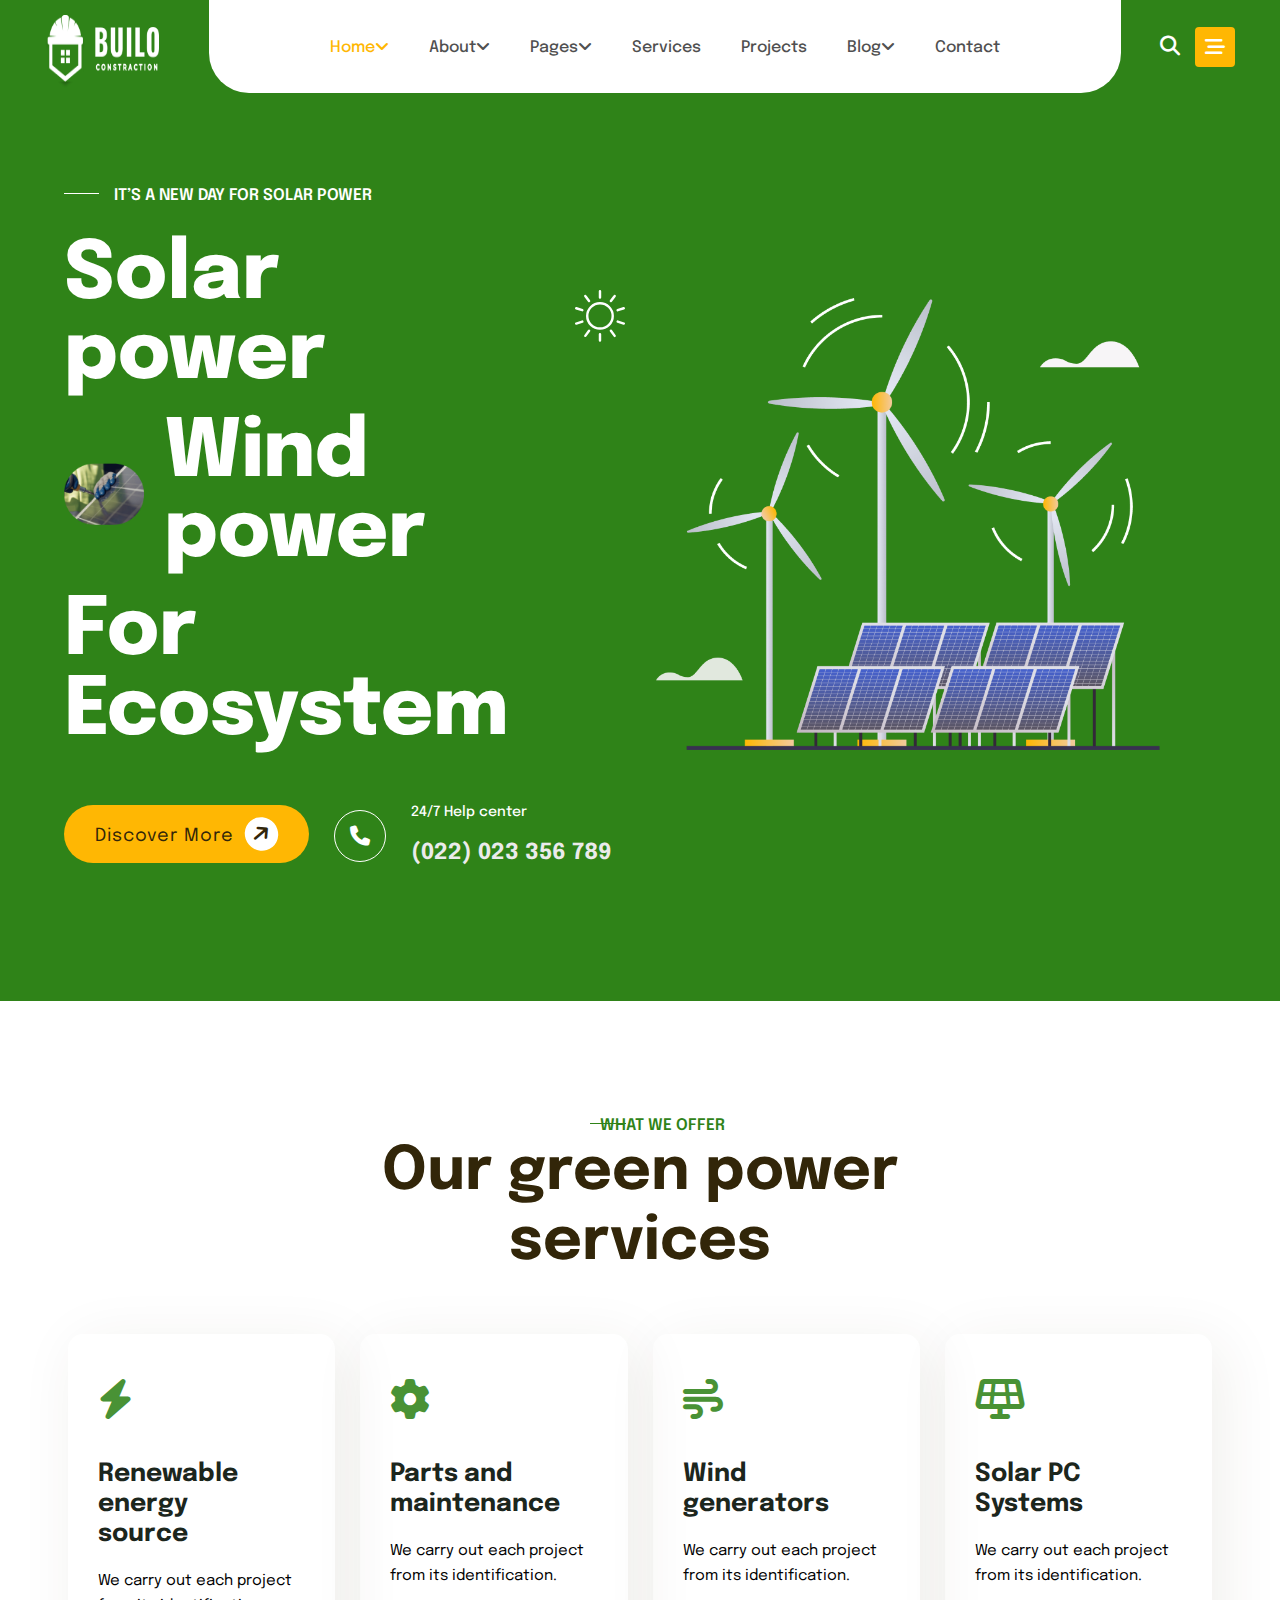
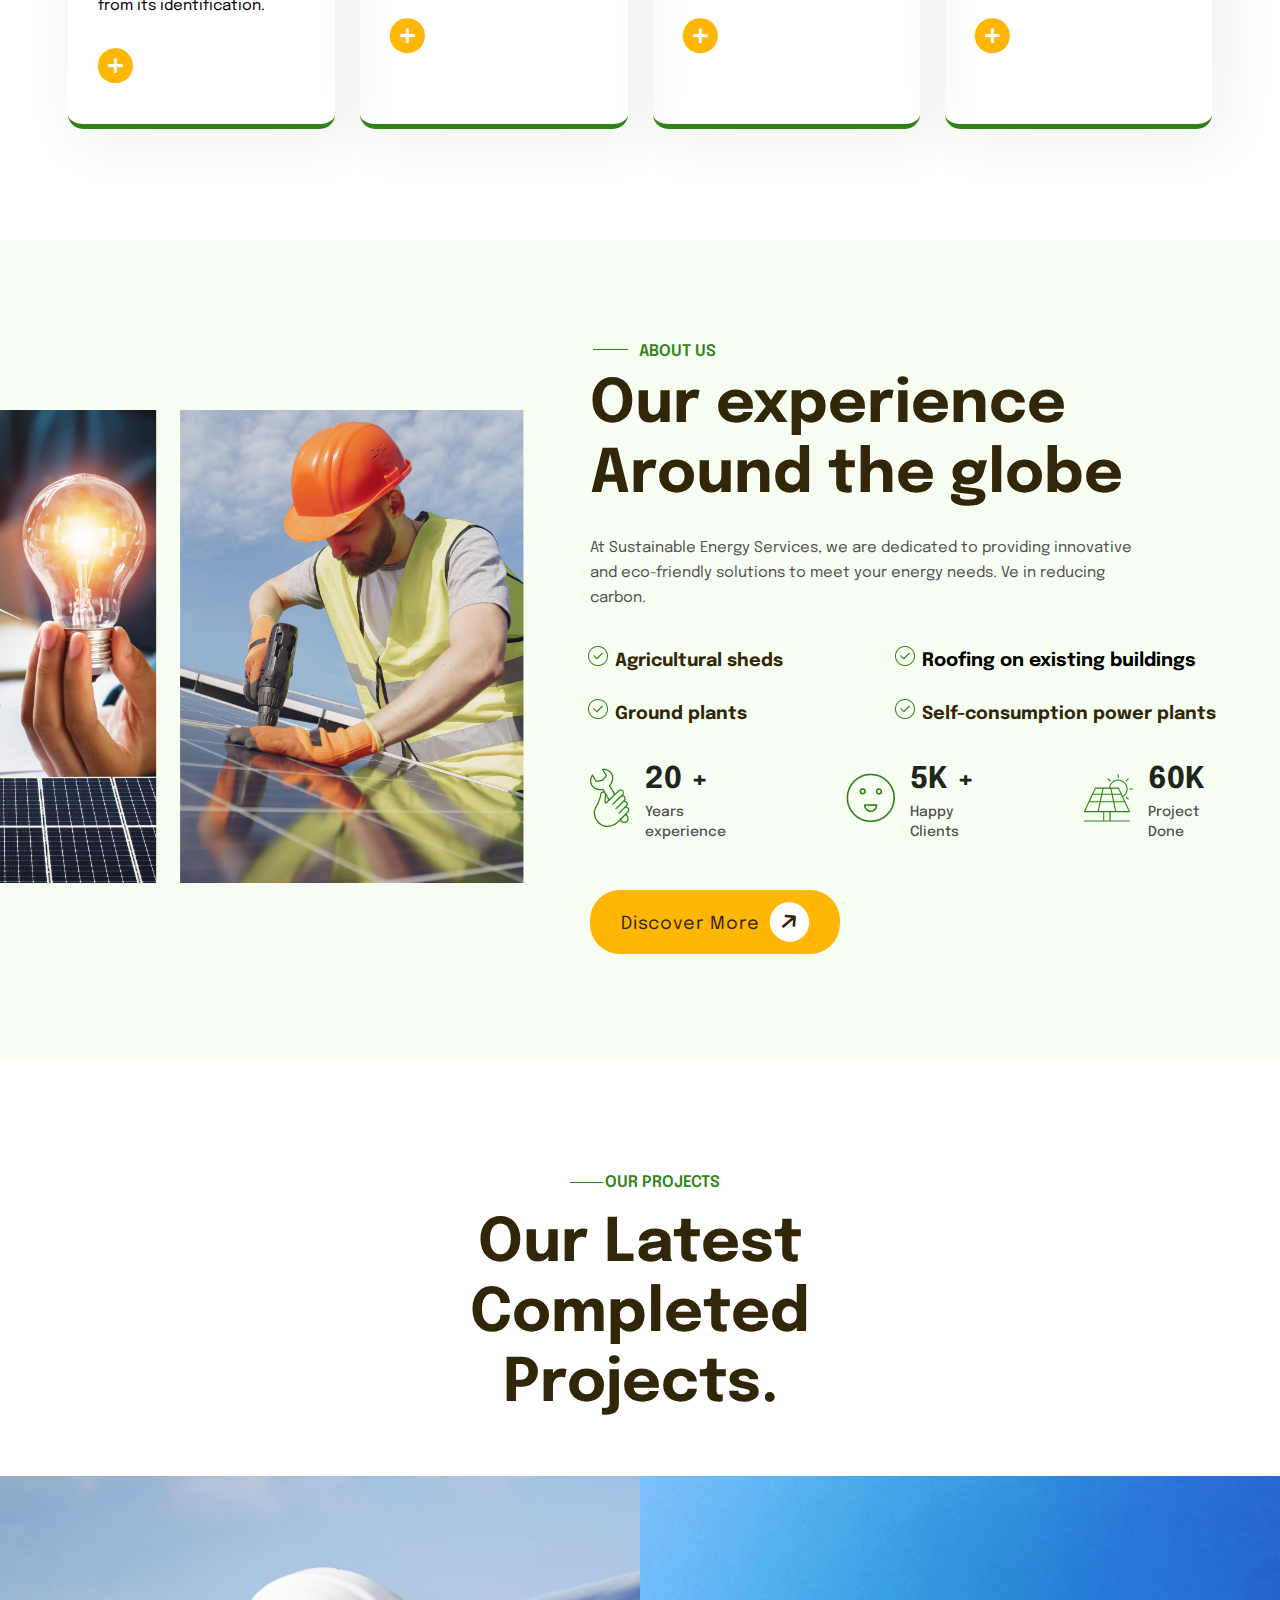
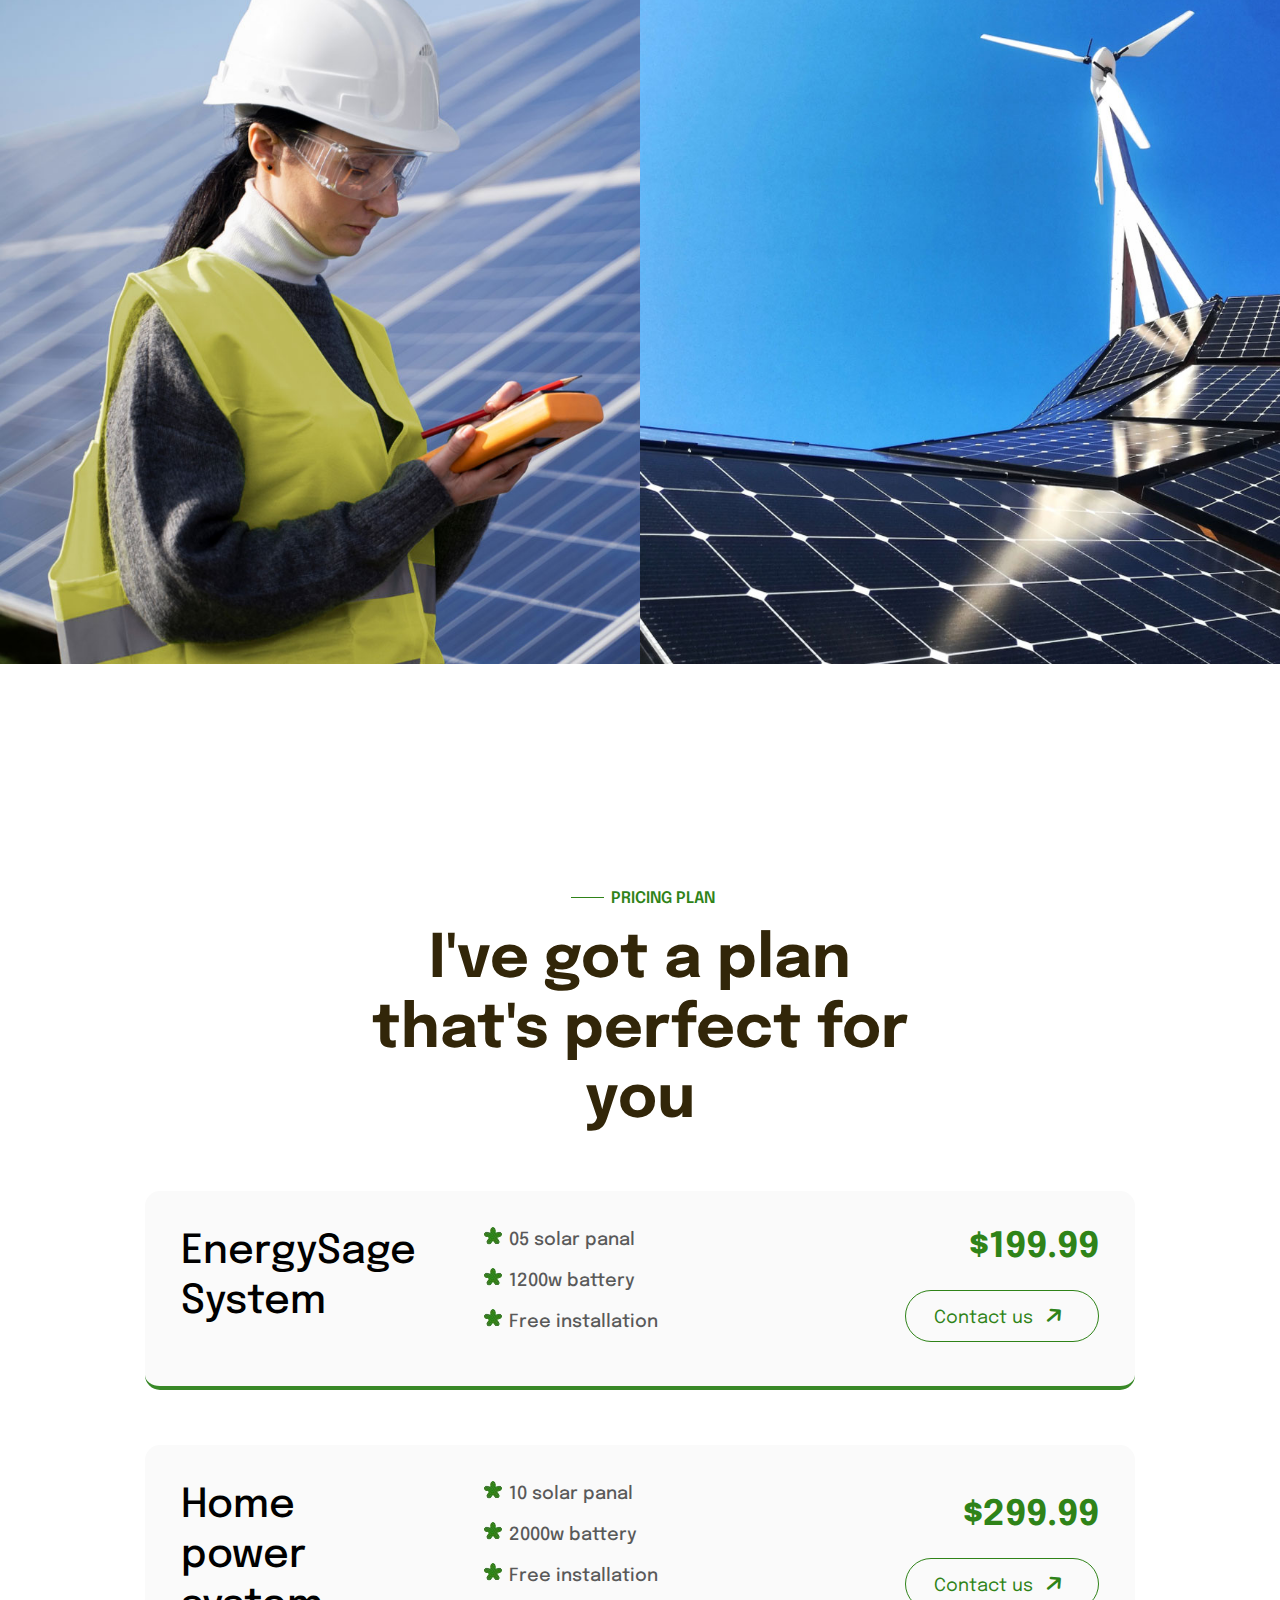
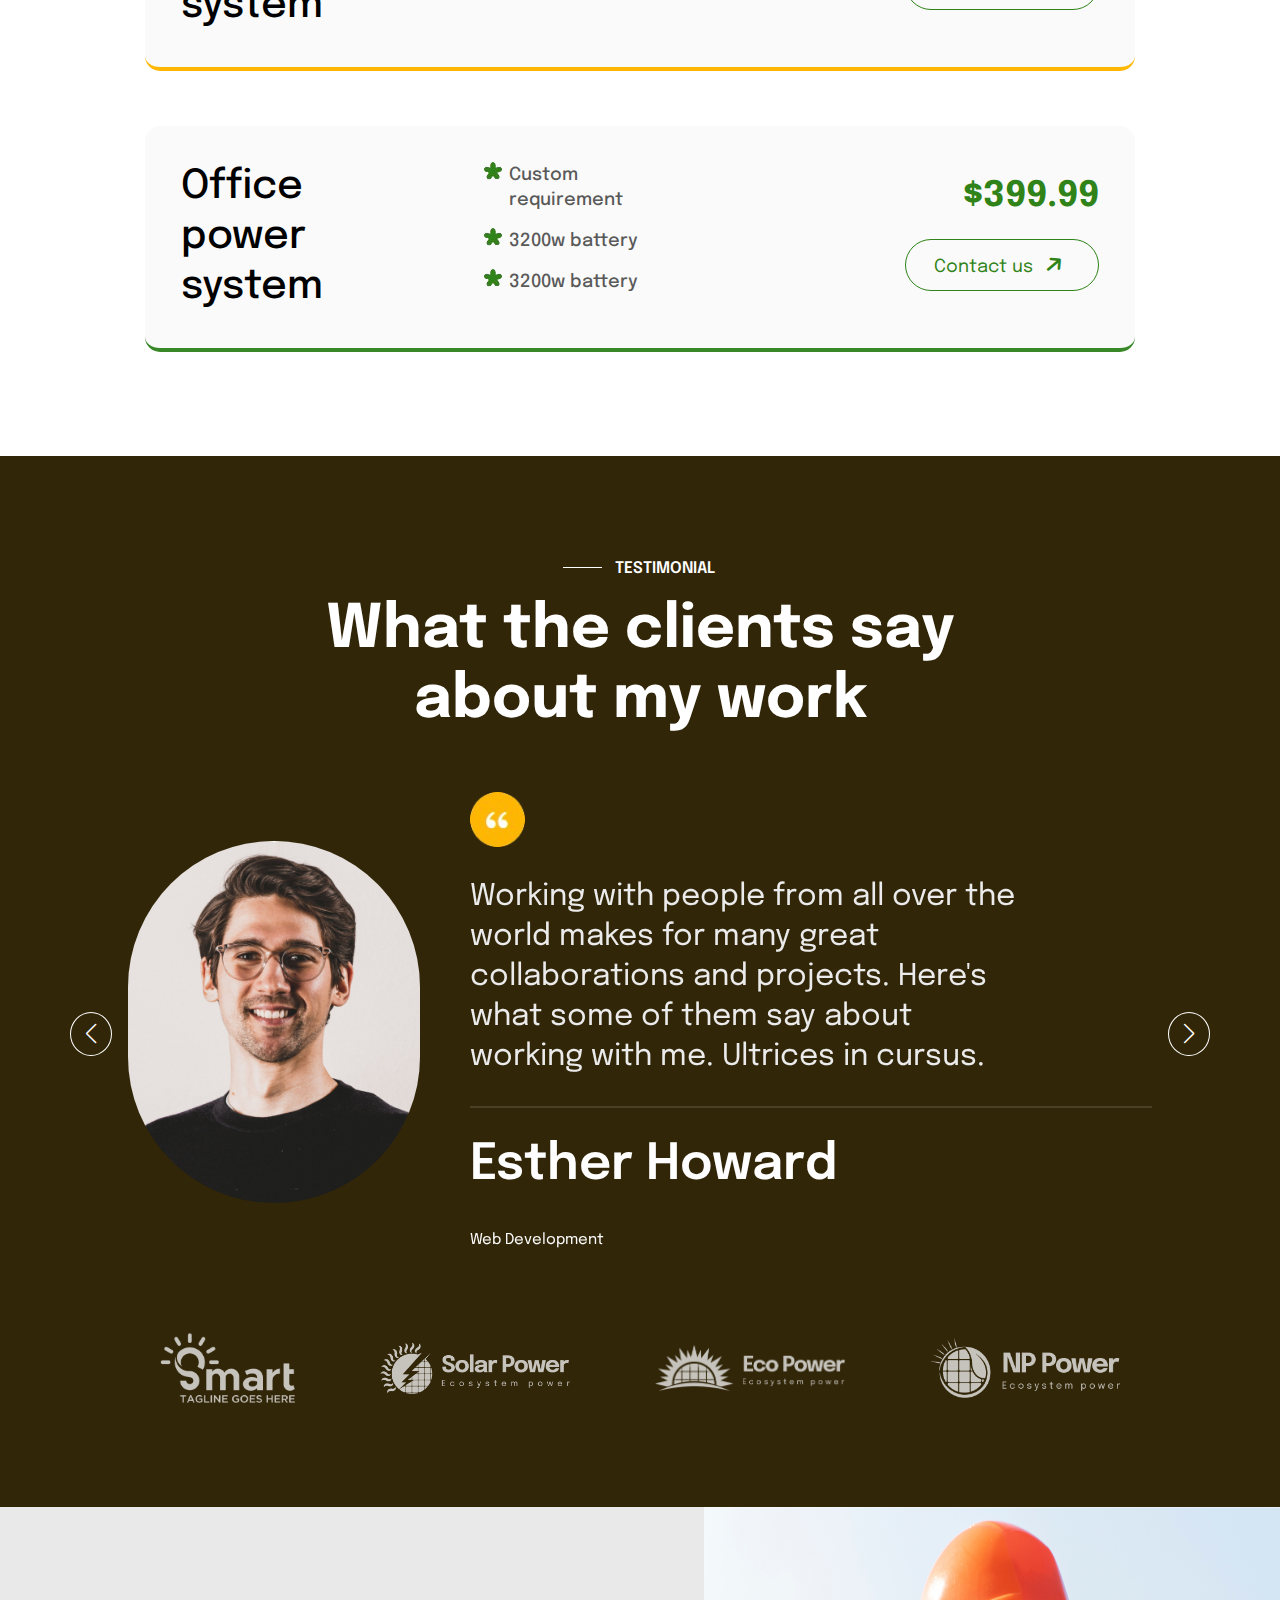
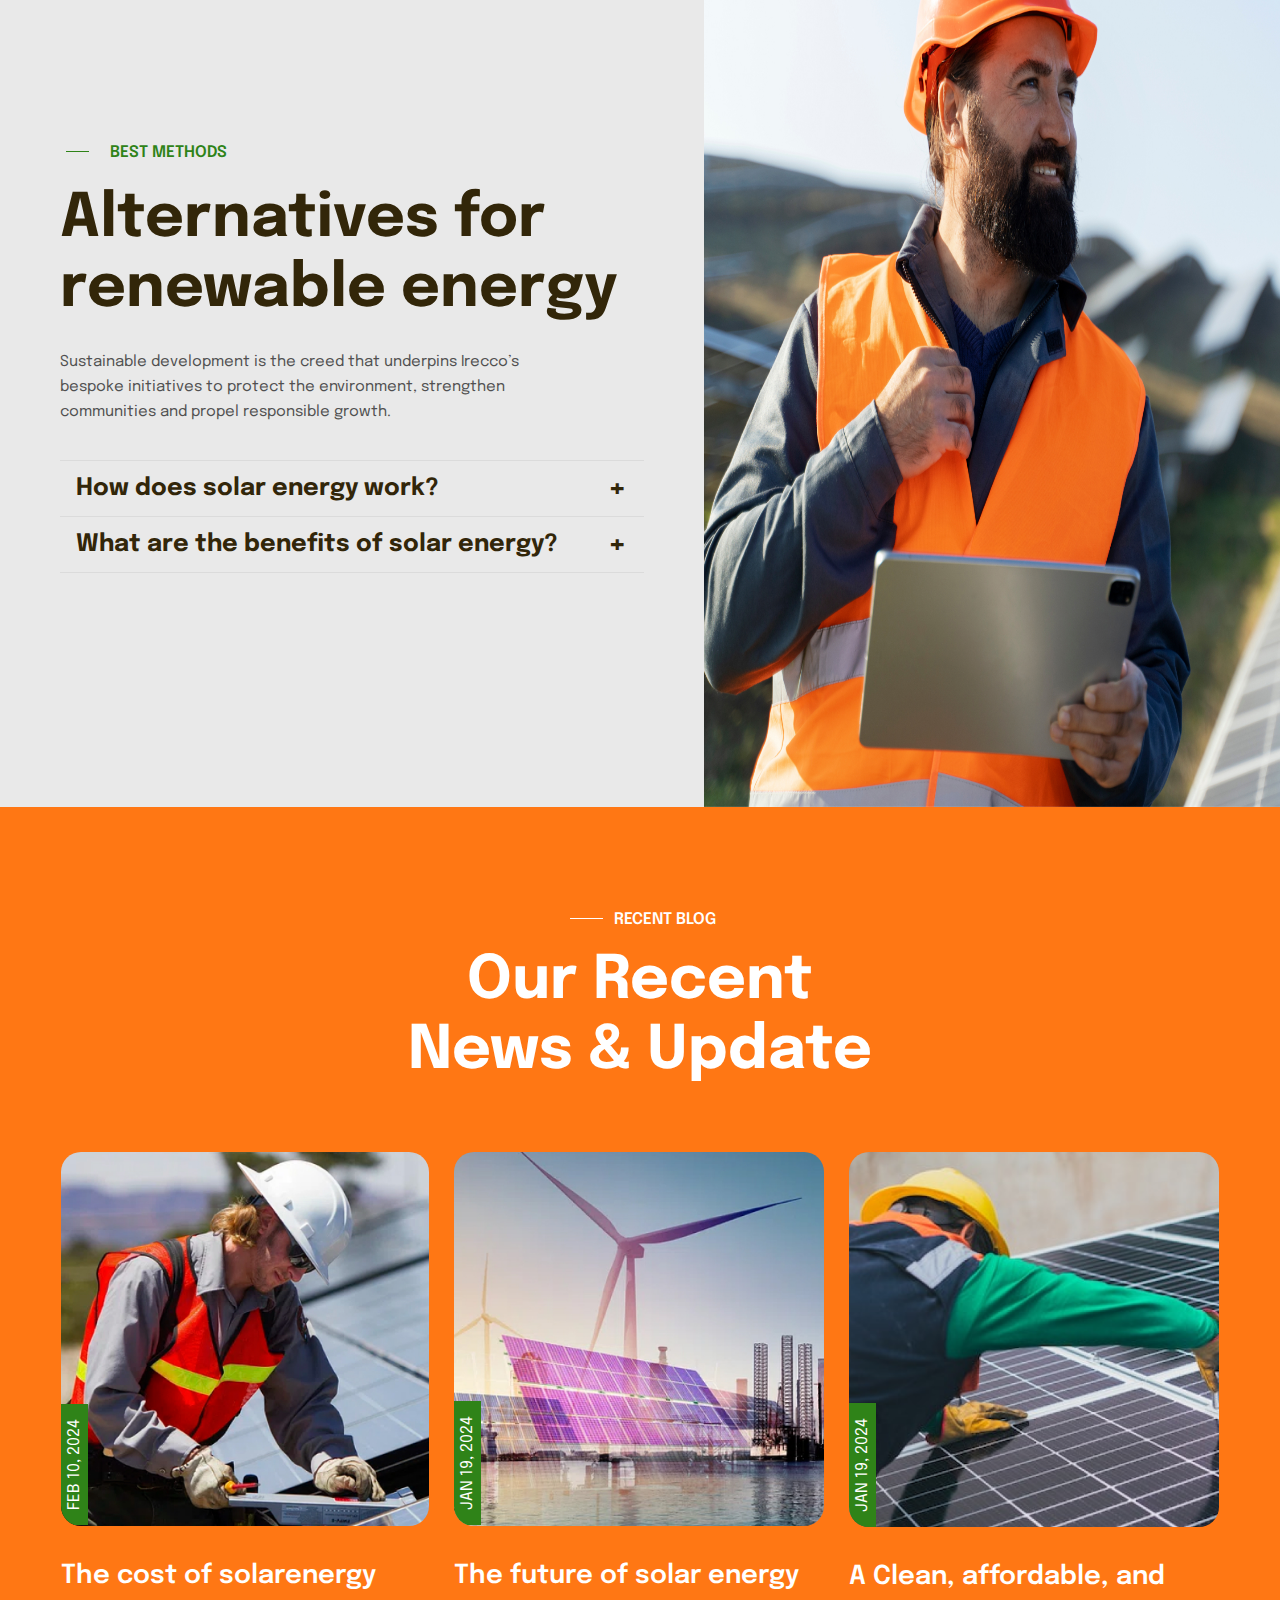
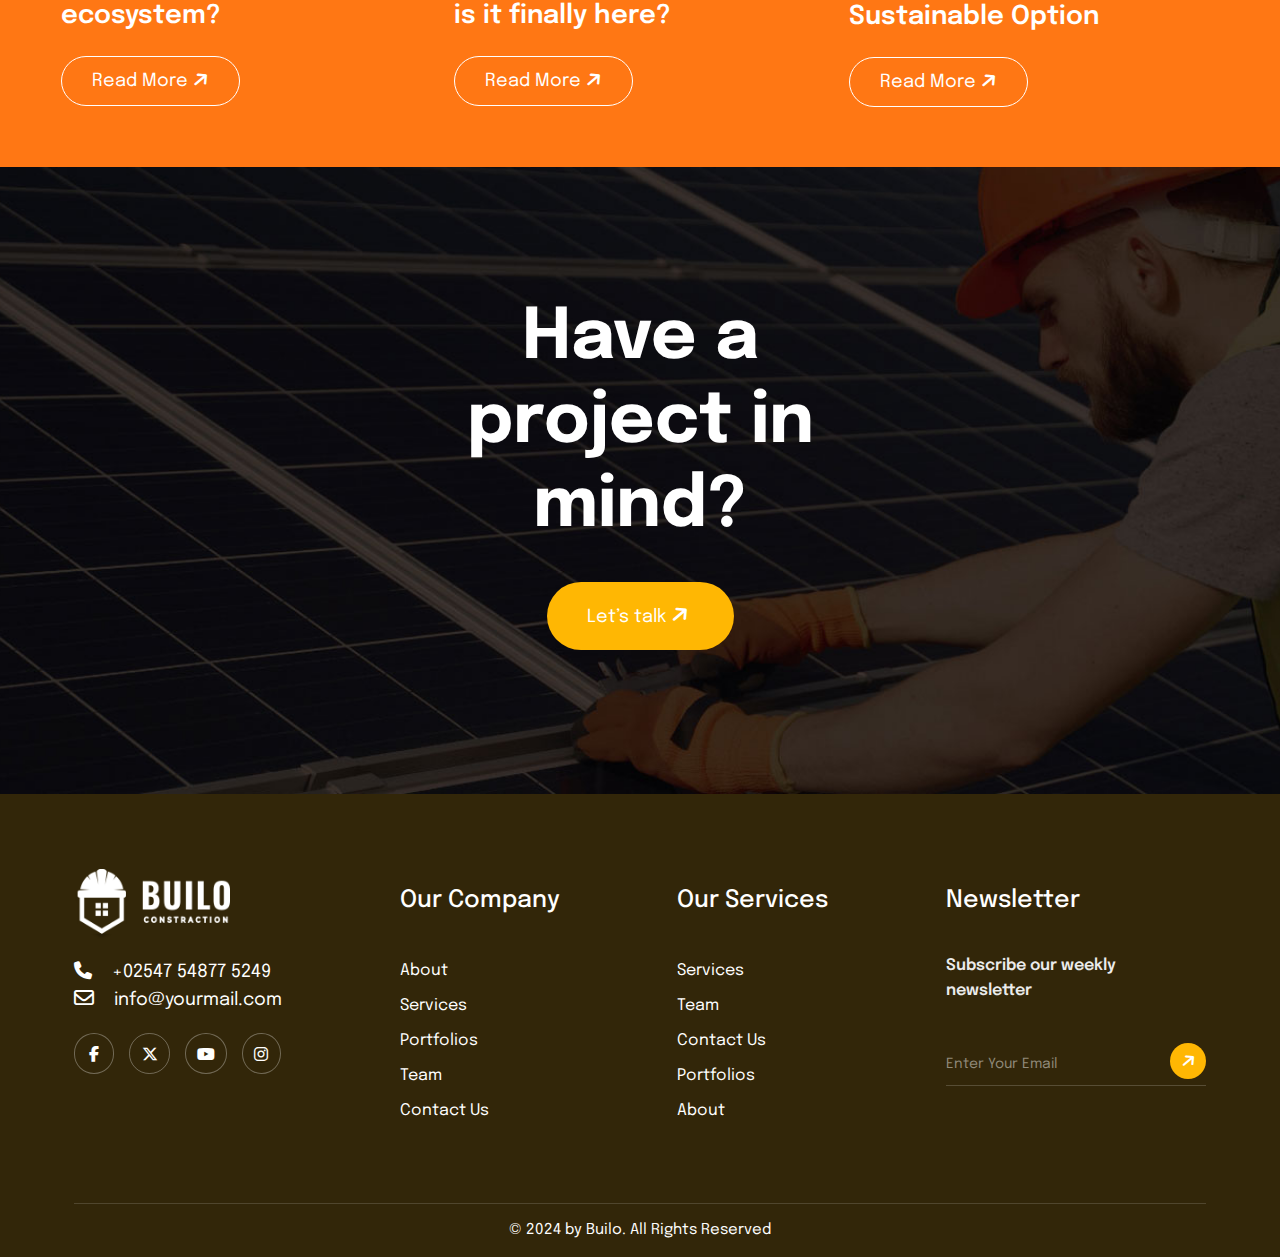
==== index.html @ c67337ff "update" ====
<!DOCTYPE html>
<html lang="en">
<head>
    <meta charset="UTF-8">
    <meta name="viewport" content="width=device-width, initial-scale=1.0">
    <title>Document</title>
    <link rel="preconnect" href="https://fonts.googleapis.com">
    <link rel="preconnect" href="https://fonts.gstatic.com" crossorigin>
    <link href="https://fonts.googleapis.com/css2?family=Epilogue:ital,wght@0,100..900;1,100..900&display=swap" rel="stylesheet">
    <link rel="stylesheet" href="https://cdnjs.cloudflare.com/ajax/libs/font-awesome/6.5.2/css/all.min.css">
    <link rel="stylesheet" href="https://cdn.jsdelivr.net/npm/swiper@11/swiper-bundle.min.css" />
    <link rel="stylesheet" href="style.css">
</head>
<body>
    <!--header_portion_started-->
    <section class="nav_header">
        <div class="buio">
            <img src="image/logo.png" alt="" class="logo_image">
        </div>
        <header class="header_section">
            <nav>
                <ul class="menu_list">
                    <li class="dropdown_home_rltv_portion">
                        <a href="#" class="home">
                            Home<i class="fa-solid fa-angle-down"></i>
                        </a>
                        <div class="sub_menu_of_home">
                           <ul class="listofhome">
                            <li>
                                <a href="" class="first_list_item">
                                    Solar Energy
                                </a>
                            </li>
                            <li>
                                <a href="#" class="dropdown_list_items">
                                    Renewable Energy
                                </a>
                            </li>
                            <li>
                                <a href="" class="dropdown_list_items">
                                    Wind Energy
                                </a>
                            </li>
                            <li>
                                <a href="" class="dropdown_list_items">
                                    Energy Video
                                </a>
                            </li>
                            <li>
                                <a href="" class="dropdown_list_items">
                                    Onepage
                                </a>
                                <p>
                                    We have done an example onepage. You can do all onepage if you want.
                                </p>
                            </li>
                           </ul> 
                        </div>
                    </li>
                    <li class="dropdown_home_rltv_portion">
                        <a href="#">
                            About<i class="fa-solid fa-angle-down"></i>
                        </a>
                        <div class="sub_menu_of_about">
                            <ul class="listofhome">
                             <li>
                                 <a href="" class="dropdown_list_items">
                                    Who we are
                                 </a>
                             </li>
                             <li>
                                 <a href="#" class="dropdown_list_items">
                                    History
                                 </a>
                             </li>
                             <li>
                                 <a href="" class="dropdown_list_items">
                                    Careers
                                 </a>
                             </li>
                            </ul> 
                        </div>
                    </li>
                    <li class="dropdown_home_rltv_portion">
                        <a href="#">
                            Pages<i class="fa-solid fa-angle-down"></i>
                        </a>
                        <div class="sub_menu_of_pages">
                            <ul class="listofhome">
                             <li class="dropdown_pages">
                                 <a href="" class="second_dropdown_list_items">
                                    Services<i class="fa-solid fa-angle-down"></i>
                                    
                                 </a>
                                 <div class="sub_menu_of_services">
                                    <ul class="listofhome">
                                     <li>
                                         <a href="" class="dropdown_list_items">
                                            Services
                                         </a>
                                     </li>
                                     <li>
                                         <a href="#" class="dropdown_list_items">
                                            Service Details
                                         </a>
                                     </li>
                                    </ul> 
                                </div>
                             </li>
                             <li class="dropdown_pages">
                                 <a href="#" class="second_dropdown_list_items">
                                    Portfolios<i class="fa-solid fa-angle-down"></i>
                                    
                                 </a>
                                 <div class="sub_menu_of_services">
                                    <ul class="listofhome">
                                     <li>
                                         <a href="" class="dropdown_list_items">
                                            Services
                                         </a>
                                     </li>
                                     <li>
                                         <a href="#" class="dropdown_list_items">
                                            Service Details
                                         </a>
                                     </li>
                                    </ul> 
                                </div>
                             </li>
                             <li class="dropdown_pages">
                                 <a href="" class="second_dropdown_list_items">
                                    Team<i class="fa-solid fa-angle-down"></i>
                                 </a>
                                 <div class="sub_menu_of_teams">
                                    <ul class="listofhome">
                                     <li>
                                         <a href="" class="dropdown_list_items">
                                            Team 01
                                         </a>
                                     </li>
                                     <li>
                                         <a href="#" class="dropdown_list_items">
                                            Team 02
                                         </a>
                                     </li>
                                     <li>
                                         <a href="#" class="dropdown_list_items">
                                            Team 03
                                         </a>
                                     </li>
                                     <li>
                                         <a href="#" class="dropdown_list_items">
                                            Team 04
                                         </a>
                                     </li>
                                    </ul> 
                                </div>
                             </li>
                             <li class="dropdown_pages">
                                 <a href="" class="second_dropdown_list_items">
                                    Shop<i class="fa-solid fa-angle-down"></i>
                                   
                                 </a>
                                 <div class="sub_menu_of_pages_t">
                                    <ul class="listofhome">
                                     <li>
                                         <a href="" class="dropdown_list_items">
                                            Shop
                                         </a>
                                     </li>
                                     <li>
                                         <a href="#" class="dropdown_list_items">
                                            Shop Single
                                         </a>
                                     </li>
                                     <li>
                                         <a href="#" class="dropdown_list_items">
                                            Cart
                                         </a>
                                     </li>
                                     <li>
                                         <a href="#" class="dropdown_list_items">
                                            Checkout
                                         </a>
                                     </li>
                                     <li>
                                         <a href="#" class="dropdown_list_items">
                                            My account
                                         </a>
                                     </li>
                                    </ul> 
                                </div>
                             </li>
                            </ul> 
                        </div>
                    </li>
                    <li class="dropdown_services">
                        <a href="#">
                            Services
                            
                        </a>
                        <div class="services_two">
                            <div class="services_three">
                                <div class="choose">
                                    <p class="why_us">
                                        Why choose us
                                    </p>
                                    <h2 class="providing">
                                        Providing solutions for solar, manage, and installation.
                                    </h2>
                                    <p class="long-established">
                                        We are a long-established, independent building services and home improvements company. We have a wealth of experience working as main.
                                    </p>
                                    <p class="view_more_services">
                                        <a href="" class="more_services">
                                            View More Services <i class="fa-solid fa-arrow-right"></i>
                                        </a>
                                    </p>
                                </div>
                                <div class="backimg">
                                    
                                </div>
                                <div class="contracting">
                                    <div class="general_flex">
                                        <div>
                                            <img src="image/icon02.png" alt="" class="icons">
                                        </div>
                                        <div>
                                            <h3 class="general">
                                                General Contracting
                                            </h3>
                                            <p class="contractors">
                                                We have a wealth of experience working as main building contractors. 
                                            </p>
                                        </div>
                                    </div>
                                    <div class="general_flex">
                                        <div>
                                            <img src="image/icon03.png" alt="" class="icons">
                                        </div>
                                        <div>
                                            <h3 class="general">
                                                Project Planning
                                            </h3>
                                            <p class="contractors">
                                                We have a wealth of experience working as main building contractors. 
                                            </p>
                                        </div>
                                    </div>
                                    <div class="general_flex">
                                        <div>
                                            <img src="image/icon04.png" alt="" class="icons">
                                        </div>
                                        <div>
                                            <h3 class="general">
                                                Interior Design
                                            </h3>
                                            <p class="contractors">
                                                We have a wealth of experience working as main building contractors. 
                                            </p>
                                        </div>
                                    </div>
                                </div>
                            </div>
                        </div>
                    </li>
                    <li class="dropdown_projects">
                        <a href="#">
                            Projects
                        </a>
                        <div class="services_two">
                            <div class="services_three">
                                <div class="choose">
                                    <p class="why_us">
                                        Why choose us
                                    </p>
                                    <h2 class="providing">
                                        Providing solutions for solar, manage, and installation.
                                    </h2>
                                    <p class="long-established">
                                        We are a long-established, independent building services and home improvements company. We have a wealth of experience working as main.
                                    </p>
                                    <p class="view_more_services">
                                        <a href="" class="more_services">
                                            View More Services <i class="fa-solid fa-arrow-right"></i>
                                        </a>
                                    </p>
                                </div>
                                <div class="backimg">
                                    
                                </div>
                                <div class="contracting">
                                    <div class="general_flex">
                                        <div>
                                            <img src="image/icon02.png" alt="" class="icons">
                                        </div>
                                        <div>
                                            <h3 class="general">
                                                General Contracting
                                            </h3>
                                            <p class="contractors">
                                                We have a wealth of experience working as main building contractors. 
                                            </p>
                                        </div>
                                    </div>
                                    <div class="general_flex">
                                        <div>
                                            <img src="image/icon03.png" alt="" class="icons">
                                        </div>
                                        <div>
                                            <h3 class="general">
                                                Project Planning
                                            </h3>
                                            <p class="contractors">
                                                We have a wealth of experience working as main building contractors. 
                                            </p>
                                        </div>
                                    </div>
                                    <div class="general_flex">
                                        <div>
                                            <img src="image/icon04.png" alt="" class="icons">
                                        </div>
                                        <div>
                                            <h3 class="general">
                                                Interior Design
                                            </h3>
                                            <p class="contractors">
                                                We have a wealth of experience working as main building contractors. 
                                            </p>
                                        </div>
                                    </div>
                                </div>
                            </div>
                        </div>
                    </li>
                    <li class="blog">
                        <a href="#">
                            Blog<i class="fa-solid fa-angle-down"></i>
                        </a>
                        <div class="sub_menu_of_blog">
                            <ul class="listofhome">
                             <li>
                                 <a href="" class="first_list_item">
                                     Solar Energy
                                 </a>
                             </li>
                             <li>
                                 <a href="#" class="dropdown_list_items">
                                     Renewable Energy
                                 </a>
                             </li>
                            </ul> 
                         </div>
                    </li>
                    <li>
                        <a href="#">
                            Contact
                        </a>
                    </li>
                </ul>
            </nav>
        </header>
        <div class="search">
            <ul class="banner_menu">
                <li>
                    <a href="" class="">
                        <i class="fa-solid fa-magnifying-glass"></i>
                    </a>
                </li>
                <li class="humburg">
                    
                    <label for="menu_bar">
                        <i class="fa-solid fa-bars-staggered"></i>
                    </label>
                </li>
            </ul>
        </div>
    </section>
    <!-- header_portion_finished -->
    <!--banner_portion_started-->
    <section class="bannerback">
        <input type="checkbox" name="" id="menu_bar">
        <div class="banner_content_flex_portion">
            
            
        </div>
    <!--slider_menu_started-->
    <section class="slider_menu" >
        <label class="nav_menu_back" for="menu_bar">

        </label>
        <div class="slider_nav">
            <div class="slider_nav_two">
                <label for="menu_bar">
                    <i class="fa-solid fa-xmark"></i>
                </label>
                <div class="slider_image_portion">
                    <img src="image/post2.jpg" alt="" class="slider_image">
                </div>
                <div>
                    <h2 class="radiant">
                        Radiant beams shape exceptional homes, harnessing solar energy for brilliance.
                    </h2>
                </div>
                <div class="slider_contact">
                    <ul class="slider_contact_list">
                        <li class="lusalts">
                            <a href="" class="location_fastibs">
                                <i class="fa-solid fa-location-dot"></i>6391 Elgin Fastibs Std. Mlaiasuls Others Lusalts 10299 El.
                            </a>
                        </li>
                        <li class="slider_number">
                            <a href="tel:(+005455454545545)" class="tel">
                                <i class="fa-solid fa-phone"></i>(+00545 54545 45545)
                            </a>
                        </li>
                        <li>
                            <a href="mailto:info@gmail.com" class="tel">
                                <i class="fa-regular fa-envelope"></i>info@gmail.com
                            </a>
                        </li>
                    </ul>
                </div>
                <div class="got">
                    <h2 class="got_project">
                        Got a project in mind?
                    </h2>
                </div>
                <p class="talk_two">
                    <a href="" class="lets_talk_two">
                        Let’s talk
                    </a>
                </p>
                <div class="slider_nav_social">
                    <ul class="slider_social_brand">
                        <li>
                            <a href="">
                                <i class="fa-brands fa-facebook-f"></i>
                            </a>
                        </li>
                        <li>
                            <a href="">
                                <i class="fa-brands fa-x-twitter"></i>
                            </a>
                        </li>
                        <li>
                            <a href="">
                                <i class="fa-brands fa-pinterest"></i>
                            </a>
                        </li>
                        <li>
                            <a href="">
                                <i class="fa-brands fa-linkedin-in"></i>
                            </a>
                        </li>
                        <li>
                            <a href="">
                                <i class="fa-brands fa-instagram"></i>
                            </a>
                        </li>
                    </ul>
                </div>
            </div>
        </div>
        
    </section>
    <!--slider_menu_finisheded-->
        <div class="banner_second_content_flex_portion">
            <div class="power">
                <p class="solar_para">
                    It’s a new day for solar power
                </p>
                <div class="fst_contnt_flex">
                    <h2 class="title_solar">
                        Solar power 
                    </h2>
                    <img src="image/sun.svg" alt="" class="imagsun">
                </div>
                <div class="scnd_contnt_flex">
                    <img src="image/panel.png" alt="" class="imagpnl">
                    <h2 class="title_solar">
                        Wind power 
                    </h2>
                </div>
                <h2 class="title_solar">
                    For Ecosystem
                </h2>
                <div class="contact_flex">
                    <div>
                        <a href="#" class="more_btn">
                            <span>
                                Discover More <i class="fa-solid fa-arrow-right"></i>
                            </span>
                        </a>
                    </div>
                    <div class="service_avlblty_flex_portion">
                        <div>
                            <a href="">
                                <i class="fa-solid fa-phone"></i>
                            </a>
                        </div>
                        <div>
                            <p class="hlp">
                                24/7 Help center
                            </p>
                            <h2 class="nmbr">
                                (022) 023 356 789
                            </h2>
                        </div>
                    </div>
                </div>
            </div>
            <div class="wind_mill">
                <img src="image/banner-image.png" alt="" class="banner_image">
                <div class="contact_flex_two">
                    <div class="moredis">
                        <a href="#" class="more_btn">
                            Discover More <i class="fa-solid fa-arrow-right"></i>
                        </a>
                    </div>
                    <div class="service_avlblty_flex_portion">
                        <div >
                            <a href="">
                                <i class="fa-solid fa-phone"></i>
                            </a>
                        </div>
                        <div>
                            <p class="hlp">
                                24/7 Help center
                            </p>
                            <h2 class="nmbr">
                                (022) 023 356 789
                            </h2>
                        </div>
                    </div>
                </div>
            </div>
        </div>
    </section>
    <!--banner_portion_finished-->
    <!--offer_portion_started-->
    <section class="offer_portion">
        <p class="what">
            What we offer
        </p>
        <h2 class="green_power">
            Our green power services
        </h2>
        <div class="category_portion">
            <div class="energy_source">
                <i class="fa-solid fa-bolt"></i>
                <h2 class="renewable">
                    Renewable energy source
                </h2>
                <p class="carry">
                    We carry out each project from its identification. 
                </p>
                <i class="fa-solid fa-circle-plus"></i>
            </div>
            <div class="energy_source">
                <i class="fa-solid fa-gear"></i>
                <h2 class="renewable">
                    Parts and maintenance
                </h2>
                <p class="carry">
                    We carry out each project from its identification. 
                </p>
                <i class="fa-solid fa-circle-plus"></i>
            </div>
            <div class="energy_source">
                <i class="fa-solid fa-wind"></i>
                <h2 class="wind">
                    Wind generators
                </h2>
                <p class="carry">
                    We carry out each project from its identification. 
                </p>
                <i class="fa-solid fa-circle-plus"></i>
            </div>
            <div class="energy_source">
                <i class="fa-solid fa-solar-panel"></i>
                <h2 class="renewable">
                    Solar PC Systems
                </h2>
                <p class="carry">
                    We carry out each project from its identification. 
                </p>
                <i class="fa-solid fa-circle-plus"></i>
            </div>
        </div>
    </section>
    <!--offer_portion_finished-->
    <!--about_portion_started-->
    <section class="about_portion">
        <div class="about_flex">
            <div class="college_portion">
                <img src="image/about.png" alt="" class="about_image">
            </div>
            <div class="about_content">
                <p class="about">
                    About Us
                </p>
                <h2 class="experience">
                    Our experience Around the globe
                </h2>
                <p class="about_para">
                    At Sustainable Energy Services, we are dedicated to providing innovative and eco-friendly solutions to meet your energy needs. Ve in reducing carbon.
                </p>
                <ul class="achievements">
                    <li class="itmes">
                        <h3 class="itmes_name">
                            Agricultural sheds 
                        </h3>
                    </li>
                    <li class="itmes">
                        <h3>
                            Roofing on existing buildings
                        </h3>
                    </li>
                    <li class="itmes">
                        <h3 class="itmes_name">
                            Ground plants
                        </h3>
                    </li>
                    <li class="itmes">
                        <h3 class="itmes_name">
                            Self-consumption power plants 
                        </h3>
                    </li>
                </ul>
                <div class="done_flex">
                    <div class="clients_flex">
                        <div>
                            <img src="image/wrechinhand.PNG" alt="">
                        </div>
                        <div>
                            <h2 class="numerofexprnc">
                                20 +
                            </h2>
                            <p class="years">
                                Years experience
                            </p>
                        </div>
                    </div>
                    <div class="clients_flex">
                        <div>
                            <img src="image/smile.PNG" alt="">
                        </div>
                        <div>
                            <h2 class="numerofexprnc">
                                5K +
                            </h2>
                            <p class="years">
                                Happy Clients
                            </p>
                        </div>
                    </div>
                    <div class="clients_flex">
                        <div>
                            <img src="image/solar panel.PNG" alt="">
                        </div>
                        <div>
                            <h2 class="numerofexprnc">
                                60K
                            </h2>
                            <p class="years">
                                Project Done
                            </p>
                        </div>
                    </div>
                    
                </div>
                <a href="#" class="more_btn">
                    <span>
                        Discover More <i class="fa-solid fa-arrow-right"></i>
                    </span>
                </a>
            </div>
        </div>
    </section>
    <!--about_portion_finished-->
    <!--project_portion_started-->
    <section class="our_projects">
        <p class="projects">
            our projects
        </p>
        <h2 class="latest">
            Our Latest Completed Projects.
        </h2>
        
        <div class="swiper mySwiper">
            <div class="swiper-wrapper">
              <div class="swiper-slide">
                <div>
                    <div class="energy_portion">
                        <img src="image/port1.jpg" alt="" class="energy_image">
                        <div class="future">
                            <div class="">
                                <p class="empowering">
                                    <a href="" class="energy">
                                        Storage
                                    </a>
                                </p>
                                <p class="future_energy">
                                    <a href="" class="future_empowering">
                                        Lighting the Path to Renewable Energy
                                    </a>
                                </p>
                                <p class="icon">
                                    <a href="">
                                        <i class="fa-solid fa-circle-plus"></i>
                                    </a>
                                </p>
                            </div>
                            
                        </div>
                    </div>
                </div>
              </div>
              <div class="swiper-slide">
                <div>
                    <div class="energy_portion">
                        <img src="image/port2.jpg" alt="" class="energy_image">
                        <div class="future">
                            <div class="">
                                <p class="empowering">
                                    <a href="" class="energy">
                                        Cooling
                                    </a>
                                </p>
                                <p class="future_energy">
                                    <a href="" class="future_empowering">
                                        Harnessing Solar Power for Sustainable Futures
                                    </a>
                                </p>
                                <p class="icon">
                                    <a href="">
                                        <i class="fa-solid fa-circle-plus"></i>
                                    </a>
                                </p>
                            </div>
                            
                        </div>
                    </div>
                </div>
              </div>
              <div class="swiper-slide">
                <div>
                    <div class="energy_portion">
                        <img src="image/port3.jpg" alt="" class="energy_image">
                        <div class="future">
                            <div class="">
                                <p class="empowering">
                                    <a href="" class="energy">
                                        Cooling
                                    </a>
                                </p>
                                <p class="future_energy">
                                    <a href="" class="future_empowering">
                                        Lgniting Change through Clean Energy Innovation
                                    </a>
                                </p>
                                <p class="icon">
                                    <a href="">
                                        <i class="fa-solid fa-circle-plus"></i>
                                    </a>
                                </p>
                            </div>
                            
                        </div>
                    </div>
                </div>
              </div>
              <div class="swiper-slide">
                <div>
                    <div class="energy_portion">
                        <img src="image/port4.jpg" alt="" class="energy_image">
                        <div class="future">
                            <div class="">
                                <p class="empowering">
                                    <a href="" class="energy">
                                        Energy
                                    </a>
                                </p>
                                <p class="future_energy">
                                    <a href="" class="future_empowering">
                                        Illuminating Communities with Solar Power
                                    </a>
                                </p>
                                <p class="icon">
                                    <a href="">
                                        <i class="fa-solid fa-circle-plus"></i>
                                    </a>
                                </p>
                            </div>
                            
                        </div>
                    </div>
                </div>
              </div>
              <div class="swiper-slide">
                <div>
                    <div class="energy_portion">
                        <img src="image/port5.jpg" alt="" class="energy_image">
                        <div class="future">
                            <div class="">
                                <p class="empowering">
                                    <a href="" class="energy">
                                        Energy
                                    </a>
                                </p>
                                <p class="future_energy">
                                    <a href="" class="future_empowering">
                                        Empowering the Future with Renewable Energy
                                    </a>
                                </p>
                                <p class="icon">
                                    <a href="">
                                        <i class="fa-solid fa-circle-plus"></i>
                                    </a>
                                </p>
                            </div>
                            
                        </div>
                    </div>
                </div>
              </div>
            </div>
          </div>
    </section>
    <!--project_portion_finished-->
    <!--pricing_portion_started-->
    <section class="pricing_portion">
        <p class="plan">
            PRICING PLAN
        </p>
        <h2 class="perfect">
            I've got a plan that's perfect for you
        </h2>
        <div class="energysage_flex">
            <div class="system_flex">
                <div class="sage_system">
                    <h2 class="energye_sage">
                        EnergySage System
                    </h2>
                </div>
                <div class="leaf_list">
                    <ul class="">
                        <li class="leaf">
                            05 solar panal
                        </li>
                        <li class="leaf">
                            1200w battery 
                        </li>
                        <li class="leaf">
                            Free installation 
                        </li>
                    </ul>
                </div>
            </div>
            <div class="pricing_col">
                <p class="pricing">
                    $199.99
                </p>
                <p class="contact">
                    <a href="" class="contact_us">
                       <span>
                            Contact us<i class="fa-solid fa-arrow-right"></i>
                       </span>
                    </a>
                </p>
            </div>
        </div>
        <div class="energysage_flex_2">
            <div class="system_flex">
                <div class="sage_system">
                    <h2 class="energye_sage">
                        Home power system
                    </h2>
                </div>
                <div class="leaf_list">
                    <ul class="">
                        <li class="leaf">
                            10 solar panal
                        </li>
                        <li class="leaf">
                            2000w battery 
                        </li>
                        <li class="leaf">
                            Free installation 
                        </li>
                    </ul>
                </div>
            </div>
            <div class="pricing_col">
                <p class="pricing">
                    $299.99
                </p>
                <p class="contact">
                    <a href="" class="contact_us">
                        <span>
                             Contact us<i class="fa-solid fa-arrow-right"></i>
                        </span>
                     </a>
                </p>
            </div>
        </div>
        <div class="energysage_flex">
            <div class="system_flex">
                <div class="sage_system">
                    <h2 class="energye_sage">
                        Office power system
                    </h2>
                </div>
                <div class="leaf_list">
                    <ul class="">
                        <li class="leaf">
                            Custom requirement 
                        </li>
                        <li class="leaf">
                            3200w battery
                        </li>
                        <li class="leaf">
                            3200w battery
                        </li>
                    </ul>
                </div>
            </div>
            <div class="pricing_col">
                <p class="pricing">
                    $399.99
                </p>
                <p class="contact">
                    <a href="" class="contact_us">
                        <span>
                             Contact us<i class="fa-solid fa-arrow-right"></i>
                        </span>
                     </a>
                </p>
            </div>
        </div>
    </section>
    <!--pricing_portion_finished-->
    <!--testimonial_portion_started-->
    <section class="testimonial">
        <p class="titlte_testimonial">
            Testimonial
        </p>
        <h2 class="clients_say">
            What the clients say about my work
        </h2>
        
        <div class="swiper mySwiper_two">
            <div class="swiper-wrapper">
              <div class="swiper-slide">
                <div class="author_portion">
                    <div class="author">
                        <img src="image/author_image.jpg" alt="" class="author_image">
                    </div>
                    <div class="author_content">
                        <div class="quote_image">
                            <img src="image/quote-removebg-preview.png" alt="" class="quote">
                        </div>
                        <p class="author_description">
                            Working with people from all over the world makes for many great collaborations and projects. Here's what some of them say about working with me. Ultrices in cursus.
                        </p>
                        <p class="divider">
        
                        </p>
                        <h2 class="author_name">
                            Esther Howard
                        </h2>
                        <p class="designation">
                            Web Development
                        </p>
                    </div>
                </div>       
              </div>
              <div class="swiper-slide">
                <div class="author_portion">
                    <div class="author">
                        <img src="image/user_2.png" alt="" class="author_image">
                    </div>
                    <div class="author_content">
                        <div class="quote_image">
                            <img src="image/quote-removebg-preview.png" alt="" class="quote">
                        </div>
                        
                        <p class="author_description">
                            Working with people from all over the world makes for many great collaborations and projects. Here's what some of them say about working with me. Ultrices in cursus.
                        </p>
                        <p class="divider">
        
                        </p>
                        <h2 class="author_name">
                            Esther Howard
                        </h2>
                        <p class="designation">
                            Web Development
                        </p>
                    </div>
                </div>       
              </div>
            </div>
            
        </div>
        <div class="arrow">
            <div class="swiper-button-next"></div>
            <div class="swiper-button-prev"></div>
        </div>
        <div class="category">
            <ul class="category_list">
                <li>
                    <img src="image/logo1.png" alt="" class="category_image">
                </li>
                <li>
                    <img src="image/logo2.png" alt="" class="category_image_2">
                </li>
                <li>
                    <img src="image/logo3.png" alt="" class="category_image_2">
                </li>
                <li>
                    <img src="image/logo4.png" alt="" class="category_image_2">
                </li>
            </ul>
        </div>
    </section>
    <!--testimonial_portion_finished-->
    <!--methods_portion_started-->
    <section class="alter_energy">
        <div class="methods_flex">
            <div class="methods_portion">
                <p class="methods">
                    BEST METHODS
                </p>
                <h2 class="alter">
                    Alternatives for renewable energy
                </h2>
                <p class="sust">
                    Sustainable development is the creed that underpins Irecco’s bespoke initiatives to protect the environment, strengthen communities and propel responsible growth.
                </p>
                <div class="accordion">
                    <div class="accordion-item">
                      <div class="accordion-item-header">
                        How does solar energy work?
                      </div><!-- /.accordion-item-header -->
                      <div class="accordion-item-body">
                        <div class="accordion-item-body-content">
                            Improving working conditions, producing clean and local energy, photovoltaics commits bespoke initiatives to protect.
                        </div>
                      </div><!-- /.accordion-item-body -->
                    </div><!-- /.accordion-item -->
                </div>
                <div class="accordion">
                    <div class="accordion-item_2 accordion-item">
                      <div class="accordion-item-header">
                        What are the benefits of solar energy?
                      </div><!-- /.accordion-item-header -->
                      <div class="accordion-item-body">
                        <div class="accordion-item-body-content">
                            Working conditions, producing clean and local energy, photovoltaics commits improving.
                        </div>
                      </div>
                    </div>
                </div>
            </div>
            <div class="worker">
                <img src="image/faq.jpg" alt="" class="worker_image">
            </div>
        </div>
    </section>
    <!--methods_portion_finished-->
    <!--blog_portion_started-->
    <section class="blogs">
        <p class="titlte_blog">
            RECENT BLOG
        </p>
        <h2 class="news">
            Our Recent News & Update
        </h2>
        <div class="blogs_flex">

            <div class="possssssst">
                <div class="post_worker_one">
                    <div class="post_worker">
                        <a href="">
                            <img src="image/post-small-2.jpg" alt="" class="worker_one">
                        </a>
                        <div class="date_of_post">
                            Feb 10, 2024
                        </div>
                        
                    </div>
                </div>
                <div>
                    <div class="cost_solar">
                        <a href="" class="ecosystem">
                            The cost of solarenergy ecosystem?
                        </a>
                    </div>
                    <p class="readmore">
                        <a href="" class="btn_readmore">
                            Read More <i class="fa-solid fa-arrow-right"></i>
                        </a>
                    </p>
                </div>
            </div>
            <div class="possssssst">
                <div class="post_worker_one">
                    <div class="post_worker">
                        <a href="">
                            <img src="image/post-small-1.jpg" alt="" class="worker_one">
                        </a>
                        <div class="date_of_post">
                            Jan 19, 2024
                        </div>
                        
                    </div>
                </div>
                <div>
                    <div class="cost_solar">
                        <a href="" class="ecosystem">
                            The future of solar energy is it finally here?
                        </a>
                    </div>
                    <p class="readmore">
                        <a href="" class="btn_readmore">
                            Read More <i class="fa-solid fa-arrow-right"></i>
                        </a>
                    </p>
                </div>
            </div>
            <div class="possssssst">
                <div class="post_worker_one">
                    <div class="post_worker">
                        <a href="">
                            <img src="image/post-small-3.png" alt="" class="worker_one">
                        </a>
                        <div class="date_of_post">
                            Jan 19, 2024
                        </div>
                        
                    </div>
                </div>
                <div>
                    <div class="cost_solar">
                        <a href="" class="ecosystem">
                            A Clean, affordable, and Sustainable Option
                        </a>
                    </div>
                    <p class="readmore">
                        <a href="" class="btn_readmore">
                            Read More <i class="fa-solid fa-arrow-right"></i>
                        </a>
                    </p>
                </div>
            </div>
        </div>
    </section>
    <!--blog_portion_finished-->
    <!--project_portion_started-->
    <section class="project_mind">
        <h2 class="project">
            Have a project in mind?
        </h2>
        <p class="talk">
            <a href="" class="lets_talk">
                <span>Let’s talk<i class="fa-solid fa-arrow-right"></i></span>
            </a>
        </p>
    </section>
    <!--project_portion_finished-->
    <!--footer_portion_started-->
    <section class="footer_portion">
        <div class="second_portion_of_footer">
            <div class="footer_flex">
                <div>
                   <img src="image/logo.png" alt="" class="footer_logo"> 
                   <p class="contact_number">
                    <i class="fa-solid fa-phone"></i><a href="tel:+02547548775249">
                        +02547 54877 5249
                    </a>
                   </p>
                   <p class="mail">
                    <i class="fa-regular fa-envelope"></i><a href="mailto:info@yourmail.com" class="mail_adress">
                        info@yourmail.com
                    </a>
                   </p>
                   <ul class="social_links">
                    <li>
                        <a href="">
                            <i class="fa-brands fa-facebook-f"></i>
                        </a>
                    </li>
                    <li>
                        <a href="">
                            <i class="fa-brands fa-x-twitter"></i>
                        </a>
                    </li>
                    <li>
                        <a href="" class="social_brands">
                            <i class="fa-brands fa-youtube"></i>
                        </a>
                    </li>
                    <li>
                        <a href="">
                            <i class="fa-brands fa-instagram"></i>
                        </a>
                    </li>
                   </ul>
                </div>
                <div>
                    <h2 class="company">
                        Our Company
                    </h2>
                    <ul class="foooter_menu_list">
                        <li>
                            <a href="" class="footer_menu_one">
                                About
                            </a>
                        </li>
                        <li>
                            <a href="" class="footer_menu_one">
                                Services
                            </a>
                        </li>
                        <li>
                            <a href="" class="footer_menu_one">
                                Portfolios
                            </a>
                        </li>
                        <li>
                            <a href="" class="footer_menu_one">
                                Team
                            </a>
                        </li>
                        <li>
                            <a href="" class="footer_menu_one">
                                Contact Us
                            </a>
                        </li>
                    </ul>
                </div>
                <div>
                    <h2 class="company">
                        Our Services
                    </h2>
                    <ul class="foooter_menu_list">
                        <li>
                            <a href="" class="footer_menu_one">
                                Services
                            </a>
                        </li>
                        <li>
                            <a href="" class="footer_menu_one">
                                Team
                            </a>
                        </li>
                        <li>
                            <a href="" class="footer_menu_one">
                                Contact Us
                            </a>
                        </li>
                        <li>
                            <a href="" class="footer_menu_one">
                                Portfolios
                            </a>
                        </li>
                        <li>
                            <a href="" class="footer_menu_one">
                                About
                            </a>
                        </li>
                    </ul>
                </div>
                <div>
                    <h2 class="company">
                        Newsletter
                    </h2>
                    <h4 class="susbcribe">
                        Subscribe our weekly newsletter
                    </h4>
                    <form action="" class="email_portion_one">
                        <input type="email" name="" id="" required="" class="mailplace" placeholder="Enter Your Email">
                        <div class="email_portion_two">
                            <div class="email_portion_three">
                                <input type="submit" value="sign up">
                                <i class="fa-solid fa-arrow-right"></i>
                            </div>
                        </div>
                    </form>
                </div>
            </div>
            <div class="divider_two">

            </div>
            <p class="all_rights">
                © 2024 by Builo. All Rights Reserved
            </p>
        </div>
    </section>
    <!--footer_portion_started-->
    <script src="https://cdn.jsdelivr.net/npm/swiper@11/swiper-bundle.min.js"></script>
    <script src="script.js"></script>
</body>
</html>
---- style.css ----
*{
    margin: 0;
    padding: 0;
    box-sizing: border-box;
    font-family: "Epilogue", sans-serif;
}
.nav_header{
    position: relative;
    z-index: 1;
    display: flex;
    justify-content: space-between;
    align-items: center;
    padding: 0 45px;
}
.header_section {
	width: 81%;
	margin: 0 auto;
	background-color: white;
	padding: 35px 0 33px;
	border-bottom-right-radius: 40px;
	border-bottom-left-radius: 40px;
}
.buio {
	padding-top: 15px;
	width: 9.5%;
	margin-right: 130px;
}
.search {
	width: 9.5%;
	display: flex;
	justify-content: end;
}
.menu_list{
    display: flex;
    justify-content: center;
    gap: 40px;
    list-style: none;
}

.menu_list  li  a{
    text-decoration: none;
    font-size: 16px;
    line-height: 25px;
    font-weight: 500;
    color: #505050;
}
.menu_list  li  a:hover{
    color: #ffb703;
}
.menu_list  li .home{
    color: #ffb703;
}
.dropdown_home_rltv_portion{
    position: initial;
}
.dropdown_home_rltv_portion:hover .sub_menu_of_home{
    transform: scaleY(1);
    visibility: visible;
}
.sub_menu_of_home{
    position: absolute;
    width: 13%;
    border-radius: 4px;
    transition: .3s all ease-in-out;
    top: 93px;
    background-color: white;
    box-shadow: 10px 10px 60px 0 rgba(63.99999999999996,49.99999999999999,13.999999999999991,.08);
    transform: scaleY(0);
    left: 32%;
    right: 0;
    visibility: hidden;
    overflow: hidden;
    transform-origin: 0 0;
}
.dropdown_home_rltv_portion:hover .sub_menu_of_about{
    transform: scaleY(1);
    visibility: visible;
}
.sub_menu_of_about{
    position: absolute;
    width: 13%;
    border-radius: 4px;
    transition: .3s all ease-in-out;
    top: 93px;
    background-color: white;
    box-shadow: 10px 10px 60px 0 rgba(63.99999999999996,49.99999999999999,13.999999999999991,.08);
    transform: scaleY(0);
    left: 37%;
    right: 0;
    visibility: hidden;
    overflow: hidden;
    transform-origin: 0 0;
}
.dropdown_home_rltv_portion:hover .sub_menu_of_pages{
    transform: scaleY(1);
    visibility: visible;
}
.sub_menu_of_pages{
    position: absolute;
    width: 13%;
    border-radius: 4px;
    transition: .3s all ease-in-out;
    top: 93px;
    background-color: white;
    box-shadow: 10px 10px 60px 0 rgba(63.99999999999996,49.99999999999999,13.999999999999991,.08);
    transform: scaleY(0);
    left: 43%;
    right: 0;
    visibility: hidden;
    transform-origin: 0 0;
}
.first_list_item{
    color: #ffb703;
}
.dropdown_list_items{
    color: black;
}
.dropdown_list_items:hover{
    color: #ffb703;
}
.listofhome{
    padding: 20px 0;
}

.listofhome li{
    list-style: none;
    padding: 10px 25px;
    margin-top: 10px;
}
.listofhome li:first-child{
    margin-top: 0px;
}
.listofhome li p{
    margin-top: 15px;
}
.second_dropdown_list_items:hover{
    color: #ffb703;
}
.second_dropdown_list_items{
    display: flex;
    justify-content: space-between;
    color: black;
}
.dropdown_pages{
    position: relative;
}
.sub_menu_of_services{
    position: absolute;
    top: 0px;
    right: -247px;
    width: 100%;
    transition: .3s all ease-in-out;
    border-radius: 4px;
    box-shadow: 10px 10px 60px 0 rgba(63.99999999999996,49.99999999999999,13.999999999999991,.08);
    background-color: white;
    transform: scaleY(0);
    visibility: hidden;
    overflow: hidden;
    transform-origin: 0 0;
}
.dropdown_pages:hover .sub_menu_of_services{
    transform: scaleY(1);
    visibility: visible;
}
.sub_menu_of_teams{
    position: absolute;
    top: 0px;
    right: -247px;
    width: 100%;
    transition: .3s all ease-in-out;
    border-radius: 4px;
    box-shadow: 10px 10px 60px 0 rgba(63.99999999999996,49.99999999999999,13.999999999999991,.08);
    background-color: white;
    transform: scaleY(0);
    visibility: hidden;
    transform-origin: 0 0;
}
.dropdown_pages:hover .sub_menu_of_teams{
    transform: scaleY(1);
    visibility: visible;
}
.sub_menu_of_pages_t{
    position: absolute;
    top: 0px;
    right: -247px;
    width: 100%;
    transition: .3s all ease-in-out;
    border-radius: 4px;
    box-shadow: 10px 10px 60px 0 rgba(63.99999999999996,49.99999999999999,13.999999999999991,.08);
    background-color: white;
    transform: scaleY(0);
    visibility: hidden;
    transform-origin: 0 0;
}
.dropdown_pages:hover .sub_menu_of_pages_t{
    transform: scaleY(1);
    visibility: visible;
}
.dropdown_services{
    position: initial;
}

.dropdown_services:hover .services_two{
   transform: scaleY(1);
    visibility: visible;
}
.providing{
    font-size: 40px;
    line-height: 50px;
    color: #1C261D;
    padding-bottom: 20px;
    text-align: left;
    padding-right: 7%;
}
.long-established{
    font-size: 15px;
    line-height: 25px;
    color: #505050;
    padding-bottom: 53px;
    text-align: left;
    padding-right: 5%;
}
.services_three{
    display: flex;
    width: 64.5%;
    margin: 0 auto;
}
.choose{
    width: 33.33%;
    padding-top: 65px;
}
.backimg{
    width: 33.33%;
    background-image: url('image/image_mega.jpg');
    background-position: center;
    background-repeat: no-repeat;
    background-size: cover;
    height: 620px;
}
.contracting{
    width: 33.33%;
    padding-top: 70px;
    margin-left: 45px;

}
.general_flex{
    display: flex;
    align-items: top;
    gap: 30px;
}
.general{
    font-size: 18px;
    line-height: 36px;
    color: #1C261D;
}
.contractors{
    font-size: 16px;
    line-height: 26px;
    color: #505050;
    padding-top: 10px;
    padding-bottom: 48px;
}
.why_us{
    text-align: left;
    position: relative;
    color:  #ffb703;
    font-size: 16px;
    line-height: 25px;
    font-weight: 600;
    text-transform: uppercase;
    padding-left: 50px;
    padding-bottom: 15px;
}
.why_us::before {
	position: absolute;
	content: '';
	top: 10px;
	width: 9%;
	height: 3%;
	background-color: #ffb703;
	left: 0%;
}
.view_more_services{
    background-color: #ffb703;
    border-radius: 40px;
    padding: 18px 28px 18px 28px;
    font-size: 18px;
    line-height: 30px;
    text-decoration: none;
    display: inline;
}
.more_services {
    color: white;
}
.more_services .fa-solid.fa-arrow-right{
    
    font-size: 20px;
    padding: 10px 5px;
    transform: rotate(-40deg);
}
.icons{
    width: 80px;
    height: 70px;
}
.dropdown_projects{
    position: initial;
}

.services_two{
    position: absolute;
    top: 93px;
    width: 100%;
    transition: .3s all ease-in-out;
    border-radius: 4px;
    box-shadow: 10px 10px 60px 0 rgba(63.99999999999996,49.99999999999999,13.999999999999991,.08);
    background-color: white;
    transform: scaleY(0);
    left: 0;
    right: 0;
    visibility: hidden;
    overflow: hidden;
    transform-origin: 0 0;
}
.dropdown_projects:hover .services_two{
   transform: scaleY(1);
    visibility: visible;
}
.blog{
    position: initial;
}
.blog:hover .sub_menu_of_blog{
    transform: scaleY(1);
    visibility: visible;
}
.sub_menu_of_blog{
    position: absolute;
    width: 13%;
    border-radius: 4px;
    transition: .3s all ease-in-out;
    top: 93px;
    background-color: white;
    box-shadow: 10px 10px 60px 0 rgba(63.99999999999996,49.99999999999999,13.999999999999991,.08);
    transform: scaleY(0);
    left: 59%;
    right: 0;
    visibility: hidden;
    overflow: hidden;
    transform-origin: 0 0;
}
.bannerback{
    background-color: #2f8318;
    width: 100%;
    height: 100%;
    padding: 0 40px 150px 40px;
    margin-top: -95px;
    position: relative;
}
.slider_menu{
    position: fixed;
    top: 0;
    right: -100%;
    width: 100%;
    height: 100%;
    z-index: 999999;
    transition: 0.5s all ease-in-out;
}
#menu_bar:checked ~ .slider_menu{
    right: 0%;
}
.nav_menu_back::after{
    position: absolute;
    content: '';
    top: 0;
    left: 0;
    background-color: black;
    width: 100%;
    height: 100%;
    opacity: 0.7;
    z-index: 1;
}
.nav_menu_back:hover{
    cursor: pointer;
}
.slider_nav{
    display: flex;
    justify-content: end;
    width: 100%;
    height: 100%;
}
.slider_nav_two{
    background-color: white;
    width: 20%;
    height: 100%;
    position: relative;
    z-index: 1;
    padding: 15px 40px 40px;

}
.slider_image_portion{
    margin: 22px 0 45px;
}
.slider_image{
    width: 100%;
}
.radiant{
    font-size: 24px;
    line-height: 36px;
    font-weight: 600;
    text-align: center;
}
.location_fastibs{
    text-decoration: none;
    color: #505050;
    font-size: 15px;
    line-height: 25px;
}
.got {
	margin: 27px 0 37px;
}
.got_project{
    font-size: 24px;
    line-height: 36px;
    font-weight: 600;
    text-align: left;
    color: #1C261D;
}
.tel{
    text-decoration: none;
    color: #505050;
    font-size: 15px;
    line-height: 25px;
    transition: .2s all ease-in-out;
}
.tel:hover{
    color: #ECAC0A;
}
.lusalts{
    margin-bottom: 14px;
}
.slider_contact{
    margin-top: 46px;
}
.slider_contact ul li{
    list-style: none;
}
.slider_contact .fa-solid.fa-location-dot{
    font-size: 20px;
    margin-right: 10px;
}
.slider_contact .fa-regular.fa-envelope {
	font-size: 20px;
	margin-right: 10px;
	padding: 0;
	color: #505050;
}
.slider_contact .slider_contact_list .fa-solid.fa-phone {
	font-size: 20px;
	margin-right: 10px;
	border: 0;
	color: #505050;
	background-color: transparent;
	border-radius: 0;
    padding: 0;
}
.slider_number{
    margin: 0 0 14px;
}
.lets_talk_two {
	border: 1px solid transparent;
	border-radius: 40px;
	padding: 18px 39px 18px 39px;
	font-size: 18px;
	line-height: 30px;
	text-decoration: none;
	color: #ffffff;
    background-color: #ffb703;
}
.slider_nav_social{
    margin: 30px 0 0;
}
.slider_social_brand{
   display: flex;
   list-style: none;
   gap: 8px;
}
.slider_social_brand .fa-brands.fa-facebook-f {
	color: #505050;
	background-color: transparent;
	border-radius: 6px;
	border: 1px solid #b7b7b747;
	font-size: 14px;
    padding: 15px 13px 10px;
    transition: .5s all ease-in-out;
}
.slider_social_brand .fa-brands{
	color: #505050;
	background-color: transparent;
	border-radius: 6px;
	border: 1px solid #b7b7b747;
	font-size: 14px;
    padding: 15px 13px 10px;
    transition: .5s all ease-in-out;
}
.slider_social_brand .fa-brands:hover {
	background: #ffb703;
	color: white;
}
.banner_content_flex_portion{
    display: flex;
    justify-content: space-between;
    align-items: center;
    padding-top: 10px;
}
.logo_image {
	max-width: 100%;
	height: 74px;
}
.banner_menu{
    display: flex;
    gap: 15px;
    position: relative;
    z-index: 1;
    align-items: center;
}
.banner_menu li{
    list-style: none;
}
#menu_bar{
    display: none;
}
.fa-solid.fa-magnifying-glass{
    font-size: 20px;
    color: white;
}
.fa-solid.fa-bars-staggered{
    font-size: 20px;
    color: white;
    background-color: #ffb703;
    padding: 10px;
    border-radius: 4px;
}
.fa-solid.fa-bars-staggered:hover{
    cursor: pointer;
}
.fa-solid.fa-xmark{
    font-size: 20px;
    color: white;
    background-color: #ffb703;
    padding: 7px 10px;
    border-radius: 4px;
}
.fa-solid.fa-xmark:hover{
    cursor: pointer;
}

.banner_second_content_flex_portion {
	display: flex;
	align-items: center;
	justify-content: center;
	gap: 100px;
	padding-left: 20px;
	padding-top: 170px;
}
.title_solar{
    font-size: 80px;
    color: white;
    line-height: 80px;
    font-weight: 800;
}

.fst_contnt_flex{
    display: flex;
    gap: 30px;
    align-items: center;
}
.scnd_contnt_flex{
    display: flex;
    gap: 20px;
    align-items: center;
    margin: 18px 0 18px;
}
.imagsun{
    width: 50px;
}
.imagpnl{
    width: 80px;
}
.solar_para{
    font-size: 16px;
    line-height: 25px;
    font-weight: 600;
    color: white;
    position: relative;
    margin: 0px 0px 28px 50px;
    text-transform: uppercase;
    
}
.solar_para::before {
	position: absolute;
	content: '';
	background-color: white;
	width: 35px;
	height: 1px;
	top: 10px;
	left: -50px;
}
.contact_flex{
    display: flex;
    align-items: center;
    gap: 25px;
    margin-top: 50px;
}
.contact_flex_two{
    display: flex;
    align-items: center;
    gap: 25px;
    margin-top: 50px;
    display: none;
}
.fa-solid.fa-phone{
    color: white;
    background-color: transparent;
    border-radius: 50%;
    border: 1px solid white;
    font-size: 20px;
    padding: 15px;
}
.contact_flex .fa-solid.fa-arrow-right{
    background-color: white;
    border-radius: 50%;
    font-size: 20px;
    padding: 7px;
    transform: rotate(-40deg);
    margin-left: 5px;
}
.about_content .fa-solid.fa-arrow-right{
    background-color: white;
    border-radius: 50%;
    font-size: 20px;
    padding: 10px;
    transform: rotate(-40deg);
    margin-left: 5px;
}
.more_btn{
    background-color: #ffb703;
    border-radius: 30px;
    padding: 12px 31px;
    text-decoration: none;
    line-height: 30px;
    font-size: 18px;
    letter-spacing: 0.9px;
    color: #322609;
    display: inline-block;
    position: relative;
    overflow: hidden;
    transition: .1s;
}
.more_btn span{
    z-index: 10;
    position: relative;
}
.more_btn::after{
    content: "";
    display: block;
    position: absolute;
    left: 0;
    top: 0;
    width: 100%;
    background-color: #ECAC0A;
    height: 0%;
    transition: 1s;
}
.more_btn:hover::after{
    height: 100%;
    bottom: 0;
    top: initial;
}
.hlp{
    font-size: 14px;
    color: white;
    line-height: 20px;
    font-weight: 500;
    margin-bottom: 15px;
}
.nmbr{
    color: #ebebeb;
    font-size: 22px;
    font-weight: 700;
    line-height: 32px;
}
.service_avlblty_flex_portion{
    display: flex;
    align-items: center;
    gap: 25px;
}
.banner_image{
    width: 550px;
}
.offer_portion {
	padding: 120px 340px;
	width: 100%;
	height: 100%;
}
.projects {
	text-align: center;
	position: relative;
	color: #2F8318;
	font-size: 16px;
	line-height: 25px;
	font-weight: 600;
	text-transform: uppercase;
	padding-left: 44px;
}
.projects::before {
	position: absolute;
	content: '';
	top: 12px;
	width: 33px;
	height: 1px;
	background-color: #2F8318;
	left: 45.5%;
}
.what {
	text-align: center;
	position: relative;
	color: #2F8318;
	font-size: 16px;
	line-height: 25px;
	font-weight: 600;
	text-transform: uppercase;
	padding-left: 45px;
}
.what::before {
	position: absolute;
	content: '';
	top: 10px;
	width: 36px;
	height: 1px;
	background-color: #2F8318;
	left: 522px;
}
.green_power{
    font-size: 60px;
    line-height: 70px;
    color: #322609;
    font-weight: 700;
    text-align: center;
    padding: 0 22%;
}
.category_portion {
	display: grid;
	gap: 25px;
	margin-top: 56px;
	grid-template-columns: 1fr 1fr 1fr 1fr;
}

.fa-solid.fa-bolt{
    color: #499235;
    font-size: 40px;
    margin-bottom: 40px;
}
.fa-solid.fa-wind{
    color: #499235;
    font-size: 40px;
    margin-bottom: 40px;
}
.fa-solid.fa-gear{
    color: #499235;
    font-size: 40px;
    margin-bottom: 40px;
}
.fa-solid.fa-solar-panel{
    color: #499235;
    font-size: 40px;
    margin-bottom: 40px;
}
.renewable{
    font-size: 25px;
    line-height: 30px;
    font-weight: 700;
    color: #1C261D;
    padding-right: 17%;
    margin-bottom: 20px;
}
.wind{
    font-size: 25px;
    line-height: 30px;
    font-weight: 700;
    color: #1C261D;
    padding-right: 20%;
    margin-bottom: 20px;
}
.carry {
	font-size: 15px;
	font-weight: 400;
	line-height: 25px;
	margin-bottom: 30px;
	padding-right: 0;
}
.fa-solid.fa-circle-plus{
    color: #ffb703;
    font-size: 35px;
}
.energy_source{
    border-bottom: 5px solid #2F8318;
    border-radius: 15px;
    padding: 45px 30px 40px 30px;
    box-shadow: 10px 10px 60px 0 rgba(63.99999999999996,49.99999999999999,13.999999999999991,.08);
    transition: .3s all ease-in-out;
    
}
.energy_source:hover{
    border-color: #ECAC0A;
}
.energy_source .fa-solid.fa-circle-plus:hover {
	color: #2f8318;
	cursor: pointer;
}
.about_portion{
    background-color: #f7fff2;
    width: 100%;
    height: 100%;
    padding: 100px 0;
}
.about_flex{
    display: flex;
    align-items: center;
}
.college_portion{
    width: 40%;
}
.about_content{
    width: 60%;
    margin-left: 66px;
}
.about_image{
    width: 100%;
}
.about {
	text-align: left;
	position: relative;
	color: #2F8318;
	font-size: 16px;
	line-height: 25px;
	font-weight: 600;
	text-transform: uppercase;
	margin-left: 49px;
}
.about::before {
	position: absolute;
	content: '';
	top: 10px;
	width: 35px;
	height: 1px;
	background-color: #2F8318;
	left: -46px;
}
.experience{
    color:  #322609;
    font-size: 60px;
    line-height: 70px;
    font-weight: 700;
    padding-right: 36%;
    padding-top: 7px;
    padding-bottom: 25px;
}
.about_para{
    font-size: 15px;
    line-height: 25px;
    color: #505050;
    padding-right: 15%;
    padding-bottom: 35px;
}
.achievements{
    display: grid;
    grid-template-columns: 1fr 1fr ;
    grid-row-gap: 25px;
    padding-left: 25px;
    padding-bottom: 30px;
}
.itmes{
    list-style: none;
    list-style-image: url(image/right.PNG);
}
.itmes_name{
    color: #322609;
    font-size: 18px;
    line-height: 25px;
    font-weight: 700;
}
.clients_flex{
    display: flex;
    align-items: center;
    gap: 15px;
}
.done_flex{
    display: flex;
    gap: 157px;
    align-items: center;
    padding-bottom: 48px;
}
.numerofexprnc{
    font-size: 30px;
    line-height: 45px;
    color: #1C261D;
    font-weight: 700;    
}
.years{
    font-size: 14px;
    line-height: 20px;
    color: #505050;
    font-weight: 500;
}
.our_projects{
    padding: 112px 0;
}
.latest{
    font-size: 60px;
    line-height: 70px;
    color: #322609;
    font-weight: 700;
    text-align: center;
    padding: 0 33%;
    margin-top: 15px;
}
.energy_image{
    width: 100%;
    height: 100%;
    transform: scale(1);
    transition: all .5s ease-out;
}
.energy_image:hover{
    transform: scale(1.1);
    transition: all .5s ease-out;
}
.energy_portion{
    position: relative;
    width: 100%;
    overflow: hidden;
}
.energy_portion::before{
    position: absolute;
    content: '';
    bottom: 0;
    left: 0;
    background-color: #2f8318;
    width: 100%;
    height: 0%;
    transition: .5s all ease-in-out;
    z-index: 1; 
}
.energy_portion:hover::before{
    height: 100%;
}
.future{
    position: absolute;
    bottom: 0;
    left: 0;
    z-index: 1;
    display: flex;
    justify-content: center;
    opacity: 0;
    width: 100%;
    height: 100%;
    align-items: center;
    transition: .5s all ease-in-out;
}
.energy_portion:hover .future{
    opacity: 1;
}
.energy{
    color: #ffffff;
    opacity: .7;
    font-size: 15px;
    font-weight: 600;
    text-decoration: none;
}
.empowering{
    text-align: center;
}
.future_energy{
    text-align: center;
    padding: 0 5%;
    margin: 20px 0;
}
.future_empowering{
    color: white;
    font-size: 30px;
    line-height: 40px;
    font-weight: 600;
    text-decoration: none;
}
.future_empowering:hover{
    color: #ECAC0A;
}
.icon{
    text-align: center;
}

.icon a :hover{
    fill: #ebebeb;
    color: white;
    background-color: #ECAC0A;
    border-radius: 50%;
}
.swiper {
    width: 100%;
    height: 100%;
}

.swiper-slide {
    text-align: center;
    font-size: 18px;
    background: #fff;
    display: flex;
    justify-content: center;
    align-items: center;
    margin-top: 56px;
}

.swiper-slide img {
    display: block;
    width: 100%;
    height: 100%;
    object-fit: cover;
 }
 .pricing_portion {
	padding: 114px 411px;
}
.plan {
	text-align: center;
	position: relative;
	color: #2F8318;
	font-size: 16px;
	line-height: 25px;
	font-weight: 600;
	text-transform: uppercase;
	padding-left: 45px;
}
.plan::before {
	position: absolute;
	content: '';
	top: 12px;
	width: 33px;
	height: 1px;
	background-color: #2F8318;
	left: 43%;
}
.perfect{
    font-size: 60px;
    line-height: 70px;
    color: #322609;
    font-weight: 700;
    text-align: center;
    padding: 0 20%;
    margin-top: 15px;
}
.energysage_flex {
	display: flex;
	justify-content: space-between;
	align-items: center;
	padding: 36px 36px;
	background-color: #FAFAFA;
	border-bottom: 4px solid #388827;
	border-radius: 15px;
    margin-top: 55px;
}
.energysage_flex_2 {
	display: flex;
	justify-content: space-between;
	align-items: center;
	padding: 36px 36px;
	background-color: #FAFAFA;
	border-bottom: 4px solid #FFB703;
	border-radius: 15px;
    margin-top: 55px;
    
}
.system_flex{
    display: flex;
    width: 55%;
}
.pricing_col{
    width: 45%;
    text-align: right;
}
.sage_system{
    width: 65%;
}
.leaf_list{
    width: 35%;
}
.leaf{
    list-style: none;
    list-style-image: url(image/iconmaark-removebg-preview.png);
    font-size: 18px;
    line-height: 25px;
    font-weight: 500;
    color: #595959;
    padding-bottom: 15px;
}
.energye_sage{
    font-size: 40px;
    line-height: 50px;
    font-weight: 500;
    padding-right: 28%;
}
.pricing{
    font-size: 35px;
    line-height: 35px;
    color: #2f8318;
    font-weight: 700;
    margin-bottom: 25px;
}
.contact{
    
}
.contact_us{
    border: 1px solid #2F8318;
    border-radius: 40px;
    padding: 8px 28px;
    font-size: 18px;
    line-height: 30px;
    text-decoration: none;
    color: #2F8318;
    display: inline-block;
    position: relative;
    overflow: hidden;
    transition: 1s;
}
.contact_us::after{
    content: "";
    display: block;
    position: absolute;
    left: 0;
    top: 0;
    width: 100%;
    background-color: #ffb703;
    height: 0;
    transition: 1s;
    color: white;
}
.contact_us span{
    z-index: 10;
    position: relative;
}
.contact_us:hover{
    border: 1px solid #ffb703;
    color: white;
}
.contact_us:hover::after{
    height: 100%;
    bottom: 0;
    top: initial;
    
}
.contact .fa-solid.fa-arrow-right{
    
    font-size: 20px;
    padding: 7px;
    transform: rotate(-40deg);
    margin-left: 5px;
}
.testimonial{
    background-color: #322609;
    padding: 100px 0;
    position: relative;
}
.titlte_testimonial {
	text-align: center;
	position: relative;
	color: white;
	font-size: 16px;
	line-height: 25px;
	font-weight: 600;
	text-transform: uppercase;
	padding-left: 50px;
}
.titlte_testimonial::before {
	position: absolute;
	content: '';
	top: 11px;
	width: 33px;
	height: 1px;
	background-color: white;
	left: 46%;
}

.clients_say{
    font-size: 60px;
    line-height: 70px;
    color: #ffffff;
    font-weight: 700;
    text-align: center;
    padding: 0 30%;
    margin-top: 15px;
}
.author{
    width: 30%;
}
.author_content{
    width: 70%;
}
.author_portion{
    display: flex;
    align-items: center;
    gap: 50px;
}
.author_image{
    border-radius: 450px;
}
.author_description{
    font-size: 30px;
    line-height: 40px;
    color: #ebebeb;
    margin: 30px 0;
    text-align: left;
    padding-right: 20%;
}
.divider{
    color: #EBEBEB;
    border-style: solid;
    border-width: 0 0 1px 0;
    border-color: #F2F2F229;
    margin-bottom: 30px !important;
    width: 600px;
}
.divider_two{
    color: #EBEBEB;
    border-style: solid;
    border-width: 0 0 1px 0;
    border-color: #F2F2F229;
    margin: 80px 0 0;
}
.author_name{
    font-size: 50px;
    line-height: 55px;
    color: #fefefe;
    font-weight: 600;
    margin-bottom: 35px;
    text-align: left;
}
.designation{
    font-size: 15px;
    line-height: 25px;
    font-weight: 400;
    color: white;
    text-align: left;
}
.author_portion .author_content .quote{
    width: 8%;
}
.testimonial .swiper {
    width: 60%;
    height: 100%;
}

.testimonial .swiper-slide {
    text-align: center;
    font-size: 18px;
    background: transparent;
    display: flex;
    justify-content: center;
    align-items: center;
    color: wheat;
}

.testimonial .swiper-slide img {
    display: block;
    width: 100%;
    height: 100%;
    object-fit: cover;
}
.swiper-button-prev::after{
    
	font-size: 20px;
    
}
.swiper-button-next::after{
    
	font-size: 20px;
    
}
.swiper-button-prev{
	border: 1px solid white;
	border-radius: 50%;
	padding: 10px 20px;
	color: white;
    transition: .5s  all ease-in-out;
    position: absolute;
    top: 55%;
    left: 15%;
}
.swiper-button-prev:hover{
    background-color: #ffb703;
    border-color: transparent;
}
.swiper-button-next:hover{
    background-color: #ffb703;
    border-color: transparent;
}
.swiper-button-next{
	border: 1px solid white;
	border-radius: 50%;
	padding: 10px 20px;
	color: white;
    transition: .5s  all ease-in-out;
    position: absolute;
    top: 55%;
    right: 15%;
}
.pagination{
    width: 50%;
}
.category_image{
    width: 135px;
    opacity: 0.8;
}
.category_image:hover{
    opacity: 1;
}
.category_image_2:hover{
    opacity: 1;
}
.category_image_2{
    width: 190px;
    opacity: 0.8;
}
.category{
    display: flex;
    justify-content: center;
    
    margin-top: 80px;
}
.category_list{
    display: flex;
    align-items: center;
    list-style: none;
    justify-content: center;
    gap: 85px;
}
.methods_flex{
    display: flex;
    align-items: center;
}
.methods_portion{
    padding: 160px 145px 150px 80px;
    width: 55%;
}
.methods{
    text-align: left;
    position: relative;
    color:  #2F8318;
    font-size: 16px;
    line-height: 25px;
    font-weight: 600;
    text-transform: uppercase;
    padding-left: 50px;
}
.methods::before {
	position: absolute;
	content: '';
	top: 12px;
	width: 33px;
	height: 1px;
	background-color: #2F8318;
	left: 0%;
}
.alter{
    font-size: 60px;
    line-height: 70px;
    color: #322609;
    margin-top: 20px;
    margin-bottom: 25px;
}
.sust{
    font-size: 15px;
    line-height: 25px;
    color: #505050;
    padding-right: 10%;
    margin-bottom: 35px;
}
.accordion-item {
    background-color: transparent;
    color: #1111;
    border-top: 1px solid #dbdbdb;
}
.accordion-item_2 {
    background-color: transparent;
    color: #111;
   
    border-top: 0px;
}
.accordion-item-header {
    padding: 0.5rem 3rem 0.5rem 1rem;
    min-height: 3.5rem;
    color: #322609;
    line-height: 24px;
    font-weight: 700;
    display: flex;
    align-items: center;
    position: relative;
    cursor: pointer;
    border-bottom: 1px solid #dbdbdb;
    font-size: 24px;
}
  
.accordion-item-header::after {
    content: "\002B";
    font-size: 2rem;
    position: absolute;
    right: 1rem;
}
  
.accordion-item-header.active::after {
    content: "\2212";
}
  
.accordion-item-body {
    max-height: 0;
    overflow: hidden;
    transition: max-height 0.4s ease-out;
}
  
.accordion-item-body-content {
    padding: 1rem;
    line-height: 1.5rem;
    border-bottom: 1px solid #dbdbdb;
    font-size: 15px;
    line-height: 25px;
    color: #505050;
}
.worker_image{
    width: 100%;
    height: 100%;
    display: flex;
}
.alter_energy{
    background-color: #e9e9e9;
}
.worker{
    width: 45%;

    height: 100%;
}
.blogs{
    background-color: #ff7714;
    padding: 100px 0 70px;
}
.titlte_blog {
	text-align: center;
	position: relative;
	color: white;
	font-size: 16px;
	line-height: 25px;
	font-weight: 600;
	text-transform: uppercase;
	padding-left: 50px;
}
.titlte_blog::before {
	position: absolute;
	content: '';
	top: 11px;
	width: 33px;
	height: 1px;
	background-color: white;
	left: 46%;
}
.news{
    font-size: 60px;
    line-height: 70px;
    color: #ffffff;
    font-weight: 700;
    text-align: center;
    padding: 0 37%;
    margin-top: 15px;
    margin-bottom: 65px;
}

.blogs_flex {
	display: flex;
	justify-content: center;
	gap: 25px;
	width: 64.5%;
	margin: 0 auto;
}
.post_worker{
    position: relative;
    overflow: hidden;
    border-radius: 20px;
}
.worker_one{
    transform: scale(1.2);
    transition: 0.3s all ease-in-out;
    width: 100%;
}
.possssssst:hover .worker_one{
    transform: scale(1.1);
}
.date_of_post{
    position: absolute;
    transform: rotate(-90deg);
    transform-origin: 0 0;
    background: #2f8318;
    color: #ffffff;
    text-transform: uppercase;
    padding: 5px 15px;
    bottom: -7%;
    left: 0;
}
.ecosystem{
    text-decoration: none;
    font-size: 26px;
    line-height: 40px;
    font-weight: 600;
    color: white;
}
.ecosystem:hover{
    color:#FFFFFFD1;
}
.btn_readmore{
    border: 1px solid white;
    border-radius: 40px;
    padding: 15px 30px;
    font-size: 18px;
    line-height: 30px;
    text-decoration: none;
    color: white;
    transition: 0.2s all ease-in-out;
}
.readmore .fa-solid.fa-arrow-right{
    transform: rotate(-40deg);
}
.btn_readmore:hover{
    background-color: white;
    color: #ECAC0A;
}
.cost_solar{
    margin: 30px 0;
}
.project_mind{
    background-image: url("image/cta_bg.jpg");
    background-position: top;
    background-repeat: no-repeat;
    background-size: cover;
    padding: 130px 0 140px;
}
.project{
    font-size: 70px;
    line-height: 84px;
    color: #ffffff;
    font-weight: 700;
    text-align: center;
    padding: 0 35%;
    margin-bottom: 33px;
}
.lets_talk {
	border-radius: 40px;
	padding: 18px 40px 18px 40px;
	font-size: 18px;
	line-height: 30px;
	text-decoration: none;
	color: #ffffff;
    background-color: #ffb703;
    display: inline-block;
    position: relative;
    overflow: hidden;
}
.lets_talk span{
    z-index: 10;
    position: relative;

}
.lets_talk::after{
    content: "";
    display: block;
    position: absolute;
    left: 0;
    top: 0;
    width: 100%;
    background-color:#2f8318;
    height: 0%;
    transition: 1s;
}
.lets_talk:hover::after{
    height: 100%;
    bottom: 0;
    top: initial;
}
.lets_talk_two {
	border: 1px solid transparent;
	border-radius: 40px;
	padding: 18px 39px 18px 39px;
	font-size: 18px;
	line-height: 30px;
	text-decoration: none;
	color: #ffffff;
    background-color: #ffb703;
}
.talk .fa-solid.fa-arrow-right{
    
    font-size: 20px;
    padding: 5px;
    transform: rotate(-40deg);
}
.talk{
    text-align: center;
}

.footer_portion{
    background-color: #322609;
    padding-top: 75px;

}
.footer_flex{
    display: flex;
    justify-content: space-between;
    
    
}
.footer_logo{
    height: 72px;
}
.contact_number{
    margin-top: 15px;
}
.contact_number .fa-solid.fa-phone{
    border: none;
    padding: 0px 15px 0px 0px;
    font-size: 18px;
    border-radius: 0%;
}
.contact_number a{
    color: white;
    text-decoration: none;
    font-size: 18px;
    line-height: 25px;
    transition: 0.2s all ease-in-out;
}
.contact_number a:hover{
    color: #ffb703;
}
.fa-regular.fa-envelope{
    padding: 0px 15px 0px 0px;
    color: white;
    font-size: 20px;
    line-height: 25px;
}
.foooter_menu_list li{
    list-style: none;
}
.mail_adress{
    color: white;
    text-decoration: none;
    font-size: 18px;
    line-height: 25px;
    transition: 0.2s all ease-in-out;
}
.mail_adress:hover{
    color: #ffb703;
}
.social_links{
    display: flex;
    list-style: none;
    gap: 15px;
    margin-top: 20px;
}
.fa-brands.fa-facebook-f {
	color: white;
	background-color: transparent;
	border-radius: 50%;
	border: 1px solid #FFFFFF4F;
	padding: 0.7em 0.9em;
}
.fa-brands {
	color: white;
	background-color: transparent;
	border-radius: 50%;
	border: 1px solid #FFFFFF4F;
	padding: 0.7em;
    transition: 0.2s all ease-in-out;
}
.fa-brands:hover{
    background-color: #eaa803;
    border-color: transparent;
}
.company{
    color: white;
    font-size: 24px;
    line-height: 24px;
    font-weight: 500;
    margin-top: 20px;
}
.footer_menu_one{
    font-size: 16px;
    line-height: 25px;
    color: white;
    text-decoration: none;
    transition: 0.2s all ease-in-out;
}
.footer_menu_one:hover{
    color: #ffb703;
}
.foooter_menu_list li{
    margin-top: 10px;
}
.susbcribe{
    font-size: 16px;
    line-height: 25px;
    font-weight: 600;
    color: #ebebeb;
    text-align: left;
    padding-right: 1%;
    margin-top: 40px;
}
.mailplace{
    margin: 0;
    background: none;
    border: none;
    border-bottom: 1px solid #ffffff2e;
    padding: 14px 50px 14px 0;
    color: white;
    font-size: 14px;
    width: 100%;

}
.mailplace:focus-visible {

	outline: 0;
}
::placeholder {
    color: #908a7a;
    opacity: 1; 

}
input[type="submit"]{
    border-radius: 50%;
    font-size: 0;
    width: 36px;
    height: 36px;
    display: block;
    padding: 0;
    background: #ffb703;
    border: none;
    cursor: pointer;
}
.email_portion_one{
    position: relative;
    margin-top: 40px;
}
.email_portion_two{
    position: absolute;
    top: 0;
    right: 0;
}
.email_portion_three{
    position: relative;
}
.email_portion_three i{
    position: absolute;
    bottom: 10px;
    left: 12px;
    transform: rotate(-40deg);
    color: white;
    pointer-events: none;

}
input[type="submit"]:hover{
    background-color: white;
}
.email_portion_two:hover i{
   color: #ffb703;
}
.foooter_menu_list {
	margin-top: 45px;
}
.divider{
    border: 1px solid #FFFFFF1F;
    width: 100%;
    margin-top: 80px;
    margin-bottom: 0px;
}
.second_portion_of_footer{
    margin: 0 auto;
    width: 63.5%;
}
.all_rights{
    text-align: center;
    color: white;
    font-size: 15px;
    line-height: 25px;
    padding: 14px 0 14px;
}

/* desktop_responsive_started */
@media only screen and (min-width:1367px) and (max-width:1919px){
    .slider_nav_two {
        width: 24%;
    }
    .banner_image {
        width: 81%;
    }
    .wind_mill {
        width: 50%;
    }
    .power {
        width: 50%;
    }.banner_second_content_flex_portion {
        display: flex;
        align-items: center;
        justify-content: center;
        /* gap: 100px; */
        padding-left: 142px;
        padding-top: 185px;
    }
    .sub_menu_of_home {
        width: 16%;
        left: 28%;
    }
    .sub_menu_of_about {
        width: 17%;
        left: 34%;
    }
    .sub_menu_of_pages {
        width: 17%;
        left: 41%;
    }
    .sub_menu_of_services {
        right: -272px;
    }
    .sub_menu_of_teams {
        right: -272px;
    }
    .sub_menu_of_pages_t {
        right: -272px;
    }
    .offer_portion{
        padding-left: 180px !important;
        padding-right: 180px !important;
    }
    .latest {
        padding: 0 30%;
    }
    .our_projects {
        padding: 108px 0;
    }
    .projects::before {
        left: 45%;
    }
    .pricing_portion {
        padding: 0px 260px 104px 260px;
    }
    .plan::before {
        left: 43%;
    }
    .offer_portion {
        padding: 108px 0 106px 106px;
    }
    .divider {
        margin-top: 0px !important;
        margin-bottom: 30px !important;
    }
    .author_description {
        padding-right: 5%;
    }
    .blogs_flex {
        width: 77%;
    }
    .news {
        padding: 0 35%;
    }
    .project {
        padding: 0 32%;
    }
    .second_portion_of_footer {
        width: 75.5%;
    }
    .divider {
        margin: 66px 0 0px;
    }
    .services_three {
        width: 82%;
        gap: 20px;
    }
    .worker{
        height: 100vh;
    }
}
/* desktop_responsive_finished */
/* laptop_responsive_started */
@media only screen and (min-width:1201px) and (max-width:1366px){
    .bannerback {
        padding: 0 0px 132px 0px;
    }
    .banner_second_content_flex_portion {
        justify-content: space-between;
        gap: 31px;
        padding-left: 0px;
        padding-top: 175px;
        width: 90%;
        margin: 0 auto;
    }
    .wind_mill {
        width: 50%;
    }.power {
        width: 50%;
    }.banner_image {
        width: 90%;
    }
    .buio {
        padding-top: 15px;
        width: 10%;
        margin-right: 50px;
    }
    .header_section {
        width: 80%;
    }
    .search {
        width: 10%
    }
    .banner_content_flex_portion {
        padding-left: 40px;
        padding-right: 40px;
    }
    .offer_portion{
        padding-left: 68px;
        padding-right: 68px;
        padding-top: 112px;
        padding-bottom: 110px;
    }
   
    .experience {
        padding-right: 1%;
    }
    .about_content {
        width: 55%;
        margin-left: 66px;
        margin-right: 50px;
    }
    .college_portion {
        width: 45%;
    }
    /* .about::before {
        width: 4%;
        left: -6%;
    } */
    .done_flex {
        gap: 87px;
    }
    .latest {
        padding: 0 26%;
    }
    .projects::before {
        left: 44.5%;
    }
    .sub_menu_of_home {
        width: 19%;
        left: 24%;
    }
    .sub_menu_of_about {
        width: 20%;
        left: 31%;
    }
    .sub_menu_of_pages {
        width: 20%;
        left: 39%;
    }
    .sub_menu_of_services {
        right: -273px;
    }
    .sub_menu_of_teams {
        right: -273px;
    }
    .sub_menu_of_pages_t{
        right: -273px;
    }
    .services_three {
        width: 92%;
    }
    .sub_menu_of_blog {
        width: 16%;
        left: 62%;
    }
    .pricing_portion{
        padding-top: 110px;
        padding-left: 145px;
        padding-right: 145px;
        padding-bottom: 104px;
    }
    .plan::before {
        top: 43%;
        left: 43%;
    }
  
    .testimonial .swiper {
        width: 80%;
    }
    .swiper-button-prev {
        left: 5.5%;
    }
    .swiper-button-next {
        right: 5.5%;
    }
    .clients_say {
        padding: 0 20%;
    }
    .titlte_testimonial {
        margin-left: 0px;
    }
    .titlte_testimonial::before {
        left: 44%;
        width: 3%;
        top: 43%;
    }
    .divider {
        margin: 0px 0 29px;

    }
    .author_description{
        margin-bottom: 25px;
    }
    .methods::before {
        position: absolute;
        content: '';
        top: 43%;
        width: 4%;
        height: 3%;
        background-color: #2F8318;
        left: 1%;
    }
    .methods_portion {
        padding: 108px 60px 109px 60px;
    }
    .worker{
        height: 100vh;
    }
    .blogs_flex {
        width: 90.5%;
    }
    .news {
        padding: 0 31%;
    }
    .project {
        padding: 0 30%;
    }
    .second_portion_of_footer {
        width: 88.5%;
    }
    .divider {
        margin: 29px 0 0;
    }
    .slider_nav_two {
        width: 30%;
    }
    .titlte_blog::before {
        position: absolute;
        content: '';
        top: 11px;
        width: 33px;
        height: 1px;
        background-color: white;
        left: 44.5%;
    }
}
/* laptop_responsive_finished */
/* tab_responsive_started */
@media only screen and (min-width:768px) and (max-width:1024px){
    .slider_nav_two {
        width: 100%;
    }
    .header_section {
        display: none;
    }
    .buio {
        padding-top: 15px;
        width: 50%;
        margin: 0px;
    }
    .search {
        width: 50%;
    }
    .bannerback {
        background-color: #2f8318;
        width: 100%;
        height: 100%;
        padding: 0 40px 150px 40px;
        margin-top: -93px;
        position: relative;
    }
    .what::before {
        position: absolute;
        content: '';
        top: 10px;
        width: 36px;
        height: 1px;
        background-color: #2F8318;
        left: 38%;
    }
    /* .solar_para::before {
        position: absolute;
        content: '';
        background-color: white;
        width: 9%;
        height: 5%;
        top: 10px;
        left: -45px;
    } */
    .banner_second_content_flex_portion{
        padding-left: 0px;
        gap: 0;
        padding-top: 63px;
    }
    .power{
        width: 50%;
    }
    .wind_mill{
        width: 50%;
    }
    .banner_image{
        width: 100%;
    }
    .moredis {
        margin-right: 20px;
    }
    .title_solar {
        font-size: 40px;
        line-height: 50px;
    }
    .contact_flex{
        display: none;
    }
    .contact_flex_two{
        display: flex;
        align-items: center;
        position: absolute;
        bottom: 4%;
        left: 22%;
        gap: 20px;
    }
    .offer_portion {
        padding: 108px 40px 112px 40px;
        width: 100%;
        height: 100%;
    }
    .category_portion {
        grid-template-columns: 1fr 1fr;
        margin-top: 50px;
    }
    .green_power {
        font-size: 40px;
        line-height: 50px;
        padding: 0 15%;
    }
    /* .what::before {
        left: 40%;
    } */
    .about_portion {
        background-color: #f7fff2;
        width: 100%;
        height: 100%;
        padding: 0px;
    }
    .about_flex {
        display: flex;
        align-items: center;
        flex-direction: column;
    }
    .college_portion {
        width: 100%;
    }
    .about_content {
        width: 100%;
        padding: 40px 40px 40px 40px;
        margin-left: 0px;
    }
    /* .about{
        margin-left: 30px;
    } */
    .experience{
        padding-right: 0;
        font-size: 40px;
        line-height: 50px;
    }
    .done_flex{
        gap: 120px;
    }
    .our_projects {
        padding: 108px 0 112px;
    }
    .latest {
        font-size: 40px;
        line-height: 50px;
        padding: 0 23%;
    }
    .projects::before {
        width: 4%;
        left: 40%;
    }
    .pricing_portion{
        padding: 0px 40px 112px 40px;
    }
    .plan{
        padding-left: 45px !;
    }
    .plan::before {
        top: 43%;
        left: 40% !important;
        width: 4% !important;
    }
    .system_flex {
        display: flex;
        flex-wrap: wrap;
        width: 65%;
    }
    .pricing_col {
        width: 35%;
        padding-top: 75px;
    }
    .sage_system {
        width: 100%;
        padding-bottom: 43px;
    }
    .energye_sage {
        font-size: 40px;
        line-height: 50px;
        font-weight: 400;
        padding-right: 0%;
    }
    .leaf_list {
        width: 100%;
        padding-left: 25px;
    }
    .perfect {
        font-size: 40px;
        line-height: 50px;
        padding: 0 20%;
    }
    .plan::before {
        top: 43%;
        left: 38%;
    }
    .testimonial {
        padding: 108px 34px 112px;
    }
    .titlte_testimonial {
        margin-left: 0px;
    }
    .titlte_testimonial::before {
        width: 5%;
        left: 40%;
    }
    .clients_say {
        font-size: 40px;
        line-height: 50px;
        padding: 0 17%;
    }
    .testimonial .swiper {
        width: 100%;
    }
    .author_portion {
        gap: 50px;
        flex-wrap: wrap;
    }
    .author {
        width: 100%;
        display: flex;
        justify-content: center;
    }
    .author_image {
        max-width: 200px;
    }
    .author_content {
        width: 100%;
    }
    .author_description {
        font-size: 30px;
        line-height: 40px;
        padding-right: 0%;
        text-align: center;
        margin-bottom: 0px;
    }
    .divider {
        margin: 29px 0 ;
    }
    .author_portion .author_content .quote {
        width: 6%;
        
    }
    .quote_image{
        display: flex;
        justify-content: center;
    }
    .author_name {
        font-size: 26px;
        line-height: 36px;
        text-align: center;
    }
    .designation {
        text-align: center;
    }
    .arrow{
        display: none;
    }
    .category {
        justify-content: center;
    }
    .category_list {
        display: grid;
        grid-template-columns: 1fr 1fr;
    }
    .methods_flex {
        flex-direction: column-reverse;
    }
    .methods_portion {
        padding: 40px;
        width: 100%;
    }
    .titlte_blog {
        margin-left: 0px;
    }
    .titlte_blog::before {
        width: 5%;
        left: 40%;
    }
    .worker {
        width: 100%;
        height: 100%;
    }
    .alter {
        font-size: 40px;
        line-height: 50px;
    }
    .sust {
         padding-right: 0%;

    }
    .news {
        font-size: 40px;
        line-height: 50px;
        padding: 0 28%;
    }
    .blogs {
        padding: 108px 40px 112px;
    }
    .blogs_flex {
        display: grid;
        justify-content: center;
        grid-template-columns: 1fr 1fr;
        grid-row-gap: 41px;
        grid-column-gap: 25px;
        width: 100%;
    }

    .project {
        padding: 0 13%;
    }
    .project_mind {
        padding: 108px 0 112px;
    }
    .footer_portion {
        padding: 40px 40px 0;
    }
    .second_portion_of_footer {
        width: 100%;
    }
    .footer_flex {
        display: grid;
        justify-content: space-between;
        grid-template-columns: 1fr 1fr;
    }
}
/* tab_responsive_finished */
/* tab_landscape_responsive_started */
@media only screen and (min-width:1025px) and (max-width:1200px){
    .slider_nav_two {
        width: 35%;
    }
    .header_section{
        display: none;
    }
    .bannerback {
        background-color: #2f8318;
        width: 100%;
        height: 100%;
        padding: 0 40px 150px 40px;
        margin-top: -93px;
        position: relative;
    }
    .buio {
        padding-top: 15px;
        width: 50%;
        margin: 0px;
    }
    .search {
        width: 50%;
    }
    .banner_second_content_flex_portion{
        padding-left: 0px;
        padding-top: 63px;
        gap: 0;
    }
    .power{
        width: 50%;
    }
    .wind_mill{
        width: 50%;
    }
    .banner_image{
        width: 100%;
    }
    .moredis {
        margin-right: 20px;
    }
    .title_solar {
        font-size: 40px;
        line-height: 50px;
    }
    .contact_flex{
        display: none;
    }
    .contact_flex_two{
        display: flex;
        align-items: center;
        position: absolute;
        bottom: 4%;
        left: 22%;
        gap: 20px;
    }
    .offer_portion {
        padding: 108px 40px 112px 40px;
        width: 100%;
        height: 100%;
    }
    .category_portion {
        grid-template-columns: 1fr 1fr;
        margin-top: 50px;
    }
    .green_power {
        font-size: 40px;
        line-height: 50px;
        padding: 0 15%;
    }
    .what::before {
        position: absolute;
        content: '';
        top: 10px;
        width: 33px;
        height: 1px;
        background-color: #2F8318;
        left: 41%;
    }
    .about_portion {
        background-color: #f7fff2;
        width: 100%;
        height: 100%;
        padding: 0px;
    }
    .about_flex {
        display: flex;
        align-items: center;
        flex-direction: column;
    }
    .college_portion {
        width: 100%;
    }
    .about_content {
        width: 100%;
        padding: 40px 40px 40px 40px;
        margin-left: 0px;
    }
    /* .about{
        margin-left: 30px;
    } */
    .experience{
        padding-right: 0;
        font-size: 40px;
        line-height: 50px;
    }
    .done_flex{
        gap: 120px;
    }
    .our_projects {
        padding: 108px 0 112px;
    }
    .latest {
        font-size: 40px;
        line-height: 50px;
        padding: 0 23%;
    }
    .projects::before {
        width: 4%;
        left: 41%;
    }
    .pricing_portion{
        padding: 0px 40px 112px 40px;
    }
    .system_flex {
        display: flex;
        flex-wrap: wrap;
        width: 65%;
    }
    .pricing_col {
        width: 35%;
        padding-top: 75px;
    }
    .sage_system {
        width: 100%;
        padding-bottom: 43px;
    }
    .energye_sage {
        font-size: 40px;
        line-height: 50px;
        font-weight: 400;
        padding-right: 0%;
    }
    .leaf_list {
        width: 100%;
        padding-left: 25px;
    }
    .perfect {
        font-size: 40px;
        line-height: 50px;
        padding: 0 20%;
    }
    .plan::before {
        top: 43%;
        left: 43%;
    }
    .testimonial {
        padding: 108px 34px 112px;
    }
    .titlte_testimonial {
        margin-left: 58px;
    }
    .titlte_testimonial::before {
        width: 4%;
        left: 42%;
 
    }
    .clients_say {
        font-size: 40px;
        line-height: 50px;
        padding: 0 17%;
    }
    .testimonial .swiper {
        width: 100%;
    }
    .author_portion {
        gap: 50px;
        flex-wrap: wrap;
    }
    .author {
        width: 100%;
        display: flex;
        justify-content: center;
    }
    .author_image {
        max-width: 200px;
    }
    .author_content {
        width: 100%;
    }
    .author_description {
        font-size: 30px;
        line-height: 40px;
        padding-right: 0%;
        text-align: center;
        margin-bottom: 0px;
    }
    .divider {
        margin: 29px 0 ;
    }
    .author_portion .author_content .quote {
        width: 6%;
        
    }
    .quote_image{
        display: flex;
        justify-content: center;
    }
    .author_name {
        font-size: 26px;
        line-height: 36px;
        text-align: center;
    }
    .designation {
        text-align: center;
    }
    .arrow{
        display: none;
    }
    .category {
        justify-content: center;
    }
    .category_list {
        display: grid;
        grid-template-columns: 1fr 1fr;
    }
    .methods_flex {
        flex-direction: column-reverse;
    }
    .methods_portion {
        padding: 40px;
        width: 100%;
    }
    .methods::before {
        position: absolute;
        content: '';
        top: 43%;
        width: 4%;
        height: 3%;
        background-color: #2F8318;
        left: 0%;
    }
    .titlte_blog {
        margin-left: 58px;
    }
    .titlte_blog::before {
        width: 4%;
        left: 42%;
        top: 43%;
    }
    .worker {
        width: 100%;
        height: 1100px;
    }
    .alter {
        font-size: 40px;
        line-height: 50px;
    }
    .sust {
         padding-right: 0%;

    }
    .news {
        font-size: 40px;
        line-height: 50px;
        padding: 0 28%;
    }
    .blogs {
        padding: 108px 40px 112px;
    }
    .blogs_flex {
        display: grid;
        justify-content: center;
        grid-template-columns: 1fr 1fr;
        grid-row-gap: 41px;
        grid-column-gap: 25px;
        width: 100%;
    }
    .project {
        padding: 0 13%;
    }
    .project_mind {
        padding: 108px 0 112px;
    }
    .footer_portion {
        padding: 40px 40px 0;
    }
    .second_portion_of_footer {
        width: 100%;
    }
    .footer_flex {
        display: grid;
        justify-content: space-between;
        grid-template-columns: 1fr 1fr;
    }
}
/* tab_landscape_responsive_finished */
/* mobile_responsive_started */
@media only screen and (min-width:320px) and (max-width:767px) {
    .slider_nav_two {
        width: 80%;
        padding: 15px 40px 40px;
    }
    .header_section{
        display: none;
    }
    .buio {
        padding-top: 15px;
        width: 50%;
        margin-right: 0px;
    }
    .search {
        width: 50%;
    }
    .bannerback {
        padding: 115px 20px;
        margin-top: -93px;
    }
    .nav_header {
        position: relative;
        z-index: 1;
        display: flex;
        justify-content: space-between;
        align-items: center;
        padding: 0 20px;
    }
    .what::before {
        left: 100px;
    }
    .about::before {
        left: 80px;
    }
    /* .solar_para::before {
        width: 10%;
    } */
    .banner_content_flex_portion {
        padding-top: 0px;
    }
    .banner_second_content_flex_portion {
        gap: 40px;
        padding-left: 0px;
        padding-top: 40px;
        flex-wrap: wrap;
        flex-direction: column-reverse;
    }
    .power {
        width: 100%;
    }
    .wind_mill {
        width: 100%;
    }
    .title_solar {
        font-size: 40px;
        color: white;
        line-height: 50px;
        font-weight: 800;
    }
    .contact_flex {
        flex-direction: column;
    }
    .banner_image {
        width: 100%;
    }
    .offer_portion {
        padding: 40px 20px;
    }
    .green_power {
        font-size: 40px;
        line-height: 50px;
        padding: 0;
    }
    .category_portion {
        grid-template-columns: 1fr;
    }
    /* .what::before {
        width: 7%;
        left: 30%;
    } */
    .about_portion {
        padding: 0px;
    }
    .about_flex {
        display: flex;
        align-items: center;
        flex-wrap: wrap;
    }
    .college_portion {
        width: 100%;
    }
    .about_content {
        width: 100%;
        margin-left: 0px;
        padding: 40px 20px;
    }
    /* .about::before {
        position: absolute;
        content: '';
        top: 42%;
        width: 8%;
        height: 5%;
        background-color: #2F8318;
        left: 28%;
    } */
    .experience {
        color: #322609;
        font-size: 40px;
        line-height: 50px;
        font-weight: 700;
        padding-right: 0%;
        padding-top: 7px;
        padding-bottom: 25px;
        text-align: center;
    }
    .about_para {
        font-size: 15px;
        line-height: 25px;
        color: #505050;
        padding-right: 0%;
        padding-bottom: 35px;
        text-align: center;
    }
    .achievements {
        display: grid;
        grid-template-columns: 1fr;
        grid-row-gap: 25px;
        padding-left: 25px;
        padding-bottom: 30px;
    }
    .done_flex {
        display: flex;
        gap: 40px;
        align-items: center;
        padding-bottom: 48px;
        flex-wrap: wrap;
    }
    .clients_flex {
        display: flex;
        align-items: center;
        gap: 15px;
        width: 100%;
    }
    .about {
        text-align: center;
    }
    .our_projects {
        padding: 40px 0;
    }
    .projects::before {
        width: 5%;
        left: 34%;
    }
    .latest {
        font-size: 40px;
        line-height: 50px;
        padding: 0;
    }
    .pricing_portion {
        padding: 0 0 40px;
    }
    .perfect {
        font-size: 40px;
        line-height: 50px;
        padding: 0;
    }
    .energysage_flex {
        flex-wrap: wrap;
        margin: 20px 20px 0;
        padding: 0;
    }
    .system_flex {
        width: 100%;
        flex-wrap: wrap;
    }
    .sage_system {
        width: 100%;
    }
    .energye_sage {
        padding-right: 0;
        text-align: center;
    }
    .leaf_list {
        width: 100%;
        display: flex;
        justify-content: center;
        padding: 25px 0;
    }
    .pricing_col {
        width: 100%;
        text-align: center;
        margin: 0 0 40px;
    }
    .energysage_flex_2 {
        flex-wrap: wrap;
        margin: 20px 20px 0;
        padding: 0;
    }
    .plan::before {
        top: 43%;
        width: 5%;
        left: 35%;
    }
    .clients_say {
        font-size: 40px;
        line-height: 50px;
        padding: 0 20px;
    }
    .arrow {
        display: none;
    }
    .testimonial {
        padding: 40px 20px;
    }
    .titlte_testimonial::before {
        top: 46%;
        width: 6%;
        left: 34%;
    }
    .testimonial .swiper {
        width: 100%;
        height: 100%;
    }
    .author_portion {
        flex-wrap: wrap;
        gap: 30px;
        
    }
    .author {
        width: 100%;
        display: flex;
        justify-content: center;
    }
    .testimonial .swiper-slide img {
        width: 250px;
    }
    .author_content {
        width: 100%;
    }
    .author_description {
        text-align: center;
        padding-right: 0;
        margin: 30px 0 0;
    }
    .author_portion .author_content .quote {
        width: 10%;
    }
    .quote_image {
        display: flex;
        justify-content: center;
    }
    .divider {
        margin: 30px 0;
    }
    .category {
        display: flex;
        justify-content: center;
        margin-top: 20px;
    }
    .author_name {
        font-size: 26px;
        line-height: 36px;
        text-align: center;
    }
    .designation {
        text-align: center;
    }
    .category_list {
        gap: 40px;
        flex-wrap: wrap;
    }
    .category_list li {
        width: 100%;
        text-align: center;
    }
    .methods_flex {
        flex-direction: column-reverse;
    }
    .methods_portion {
        padding: 40px 20px;
        width: 100%;
    }
    .titlte_blog::before {
        top: 46%;
        width: 8%;
        left: 32%;
    }
    .worker {
        width: 100%;
    }
    .methods::before {
        width: 8%;
    }
    .methods {
        padding-left: 50px;
    }
    .alter {
        font-size: 40px;
        line-height: 50px;
    }
    .blogs {
        padding: 40px 20px;
    }
    .news {
        font-size: 40px;
        line-height: 50px;
        padding: 0 0;
    }
    .blogs_flex {
        flex-wrap: wrap;
        width: 100%;
    }
    .readmore {
        text-align: center;
    }
    .project_mind {
        padding: 40px 20px;
    }
    .project {
        font-size: 60px;
        line-height: 72px;
        padding: 0;
    }
    .second_portion_of_footer {
        width: 100%;
    }
    .social_links {
        justify-content: center;
    }
    .footer_portion {
        padding: 40px 20px 0;
    }
    .footer_flex {
        flex-direction: column;
        justify-content: center;
        text-align: center;
    }
    .foooter_menu_list {
        margin-top: 22px;
    }
    .company {
        margin: 50px 0 0;
    }
    .susbcribe {
        margin-top: 22px;
        text-align: center;
    }
    .email_portion_one{
        margin: 30px 0;
    }
    .divider_two {
        display: none;
    }
}
/* mobile_responsive_finished */
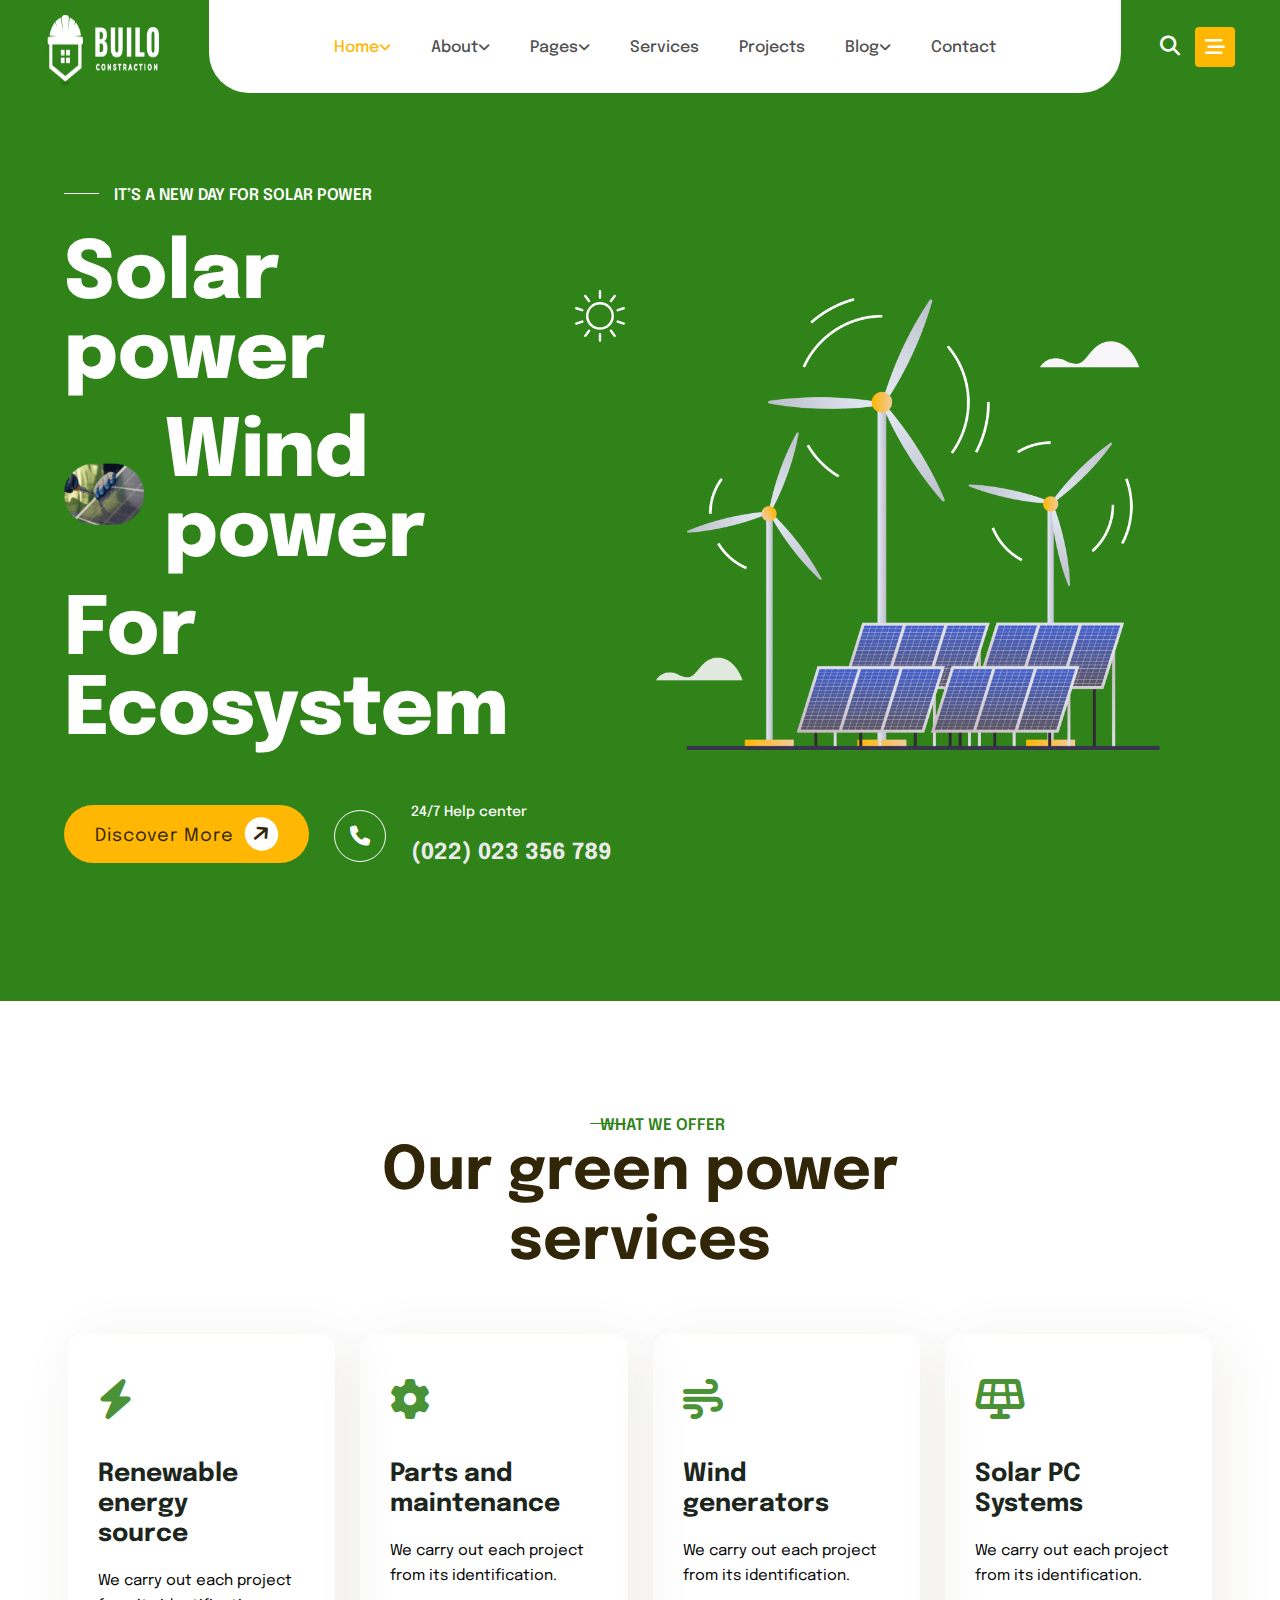
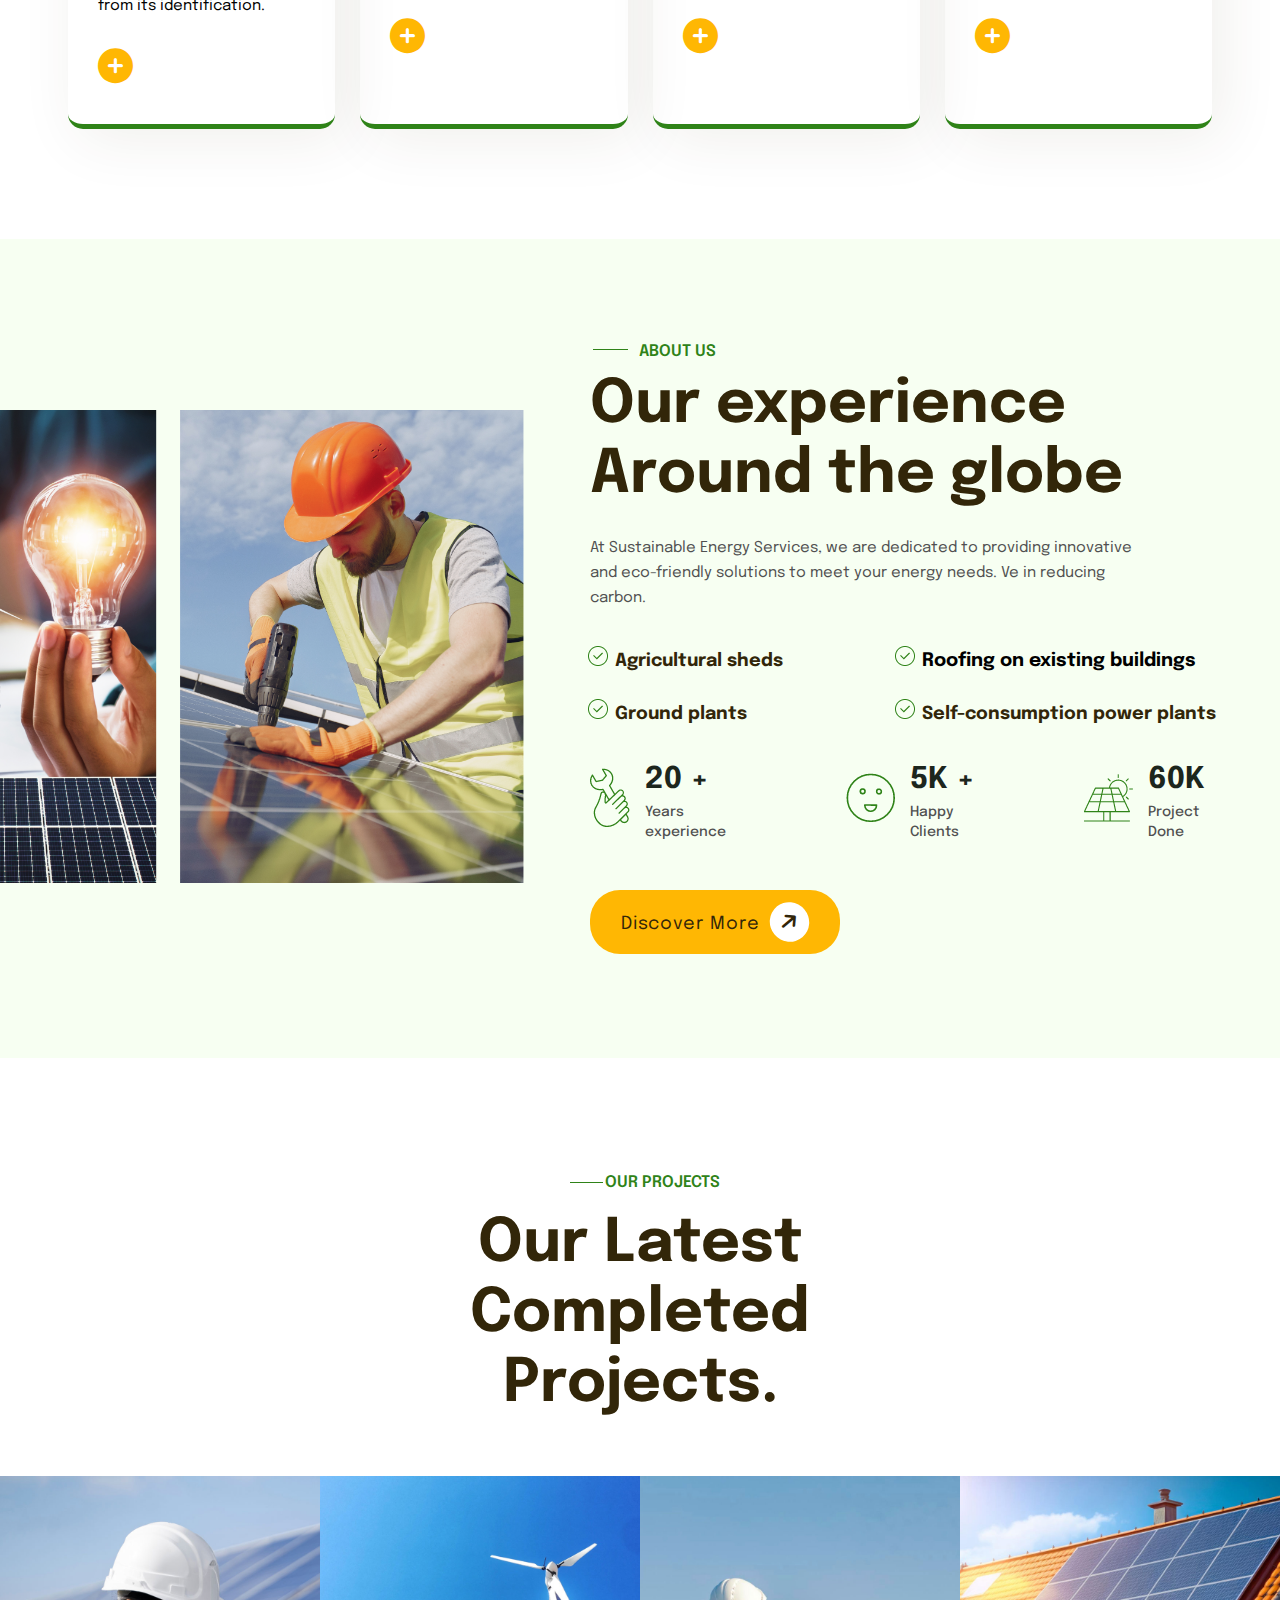
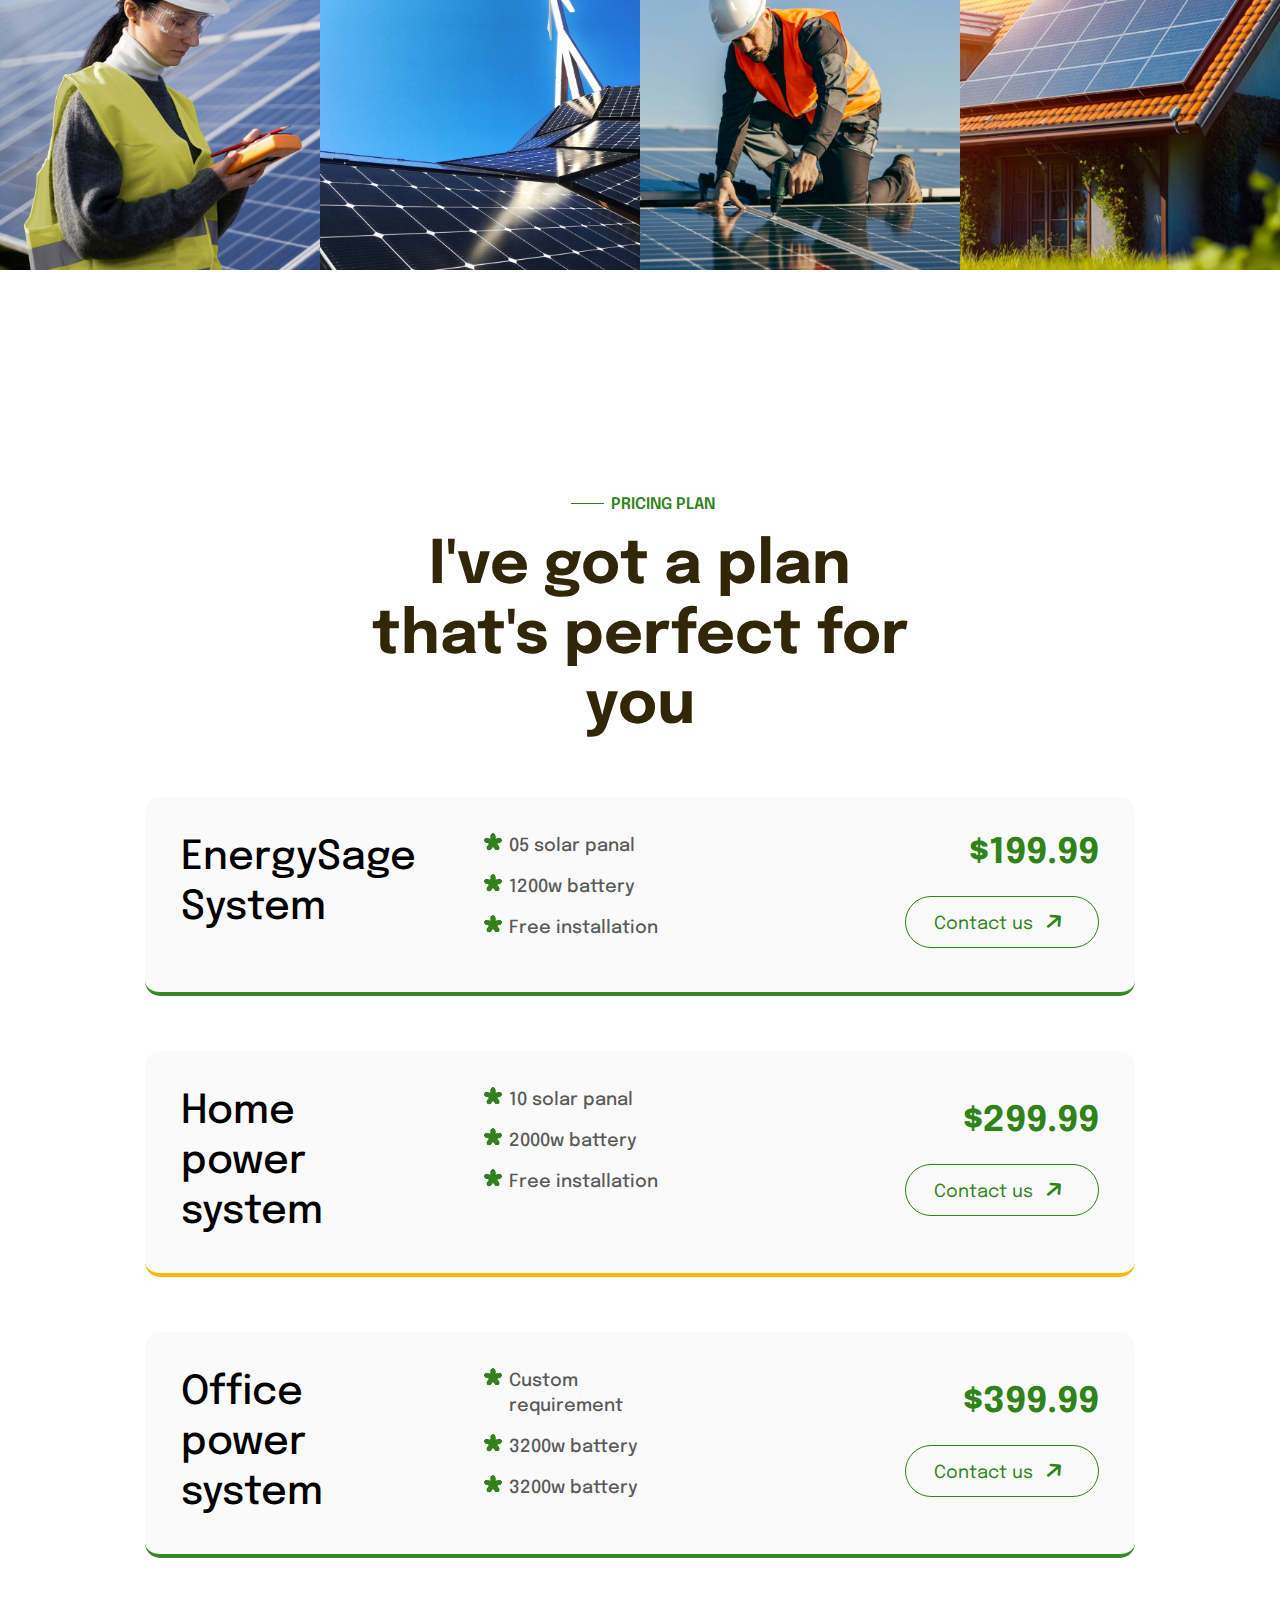
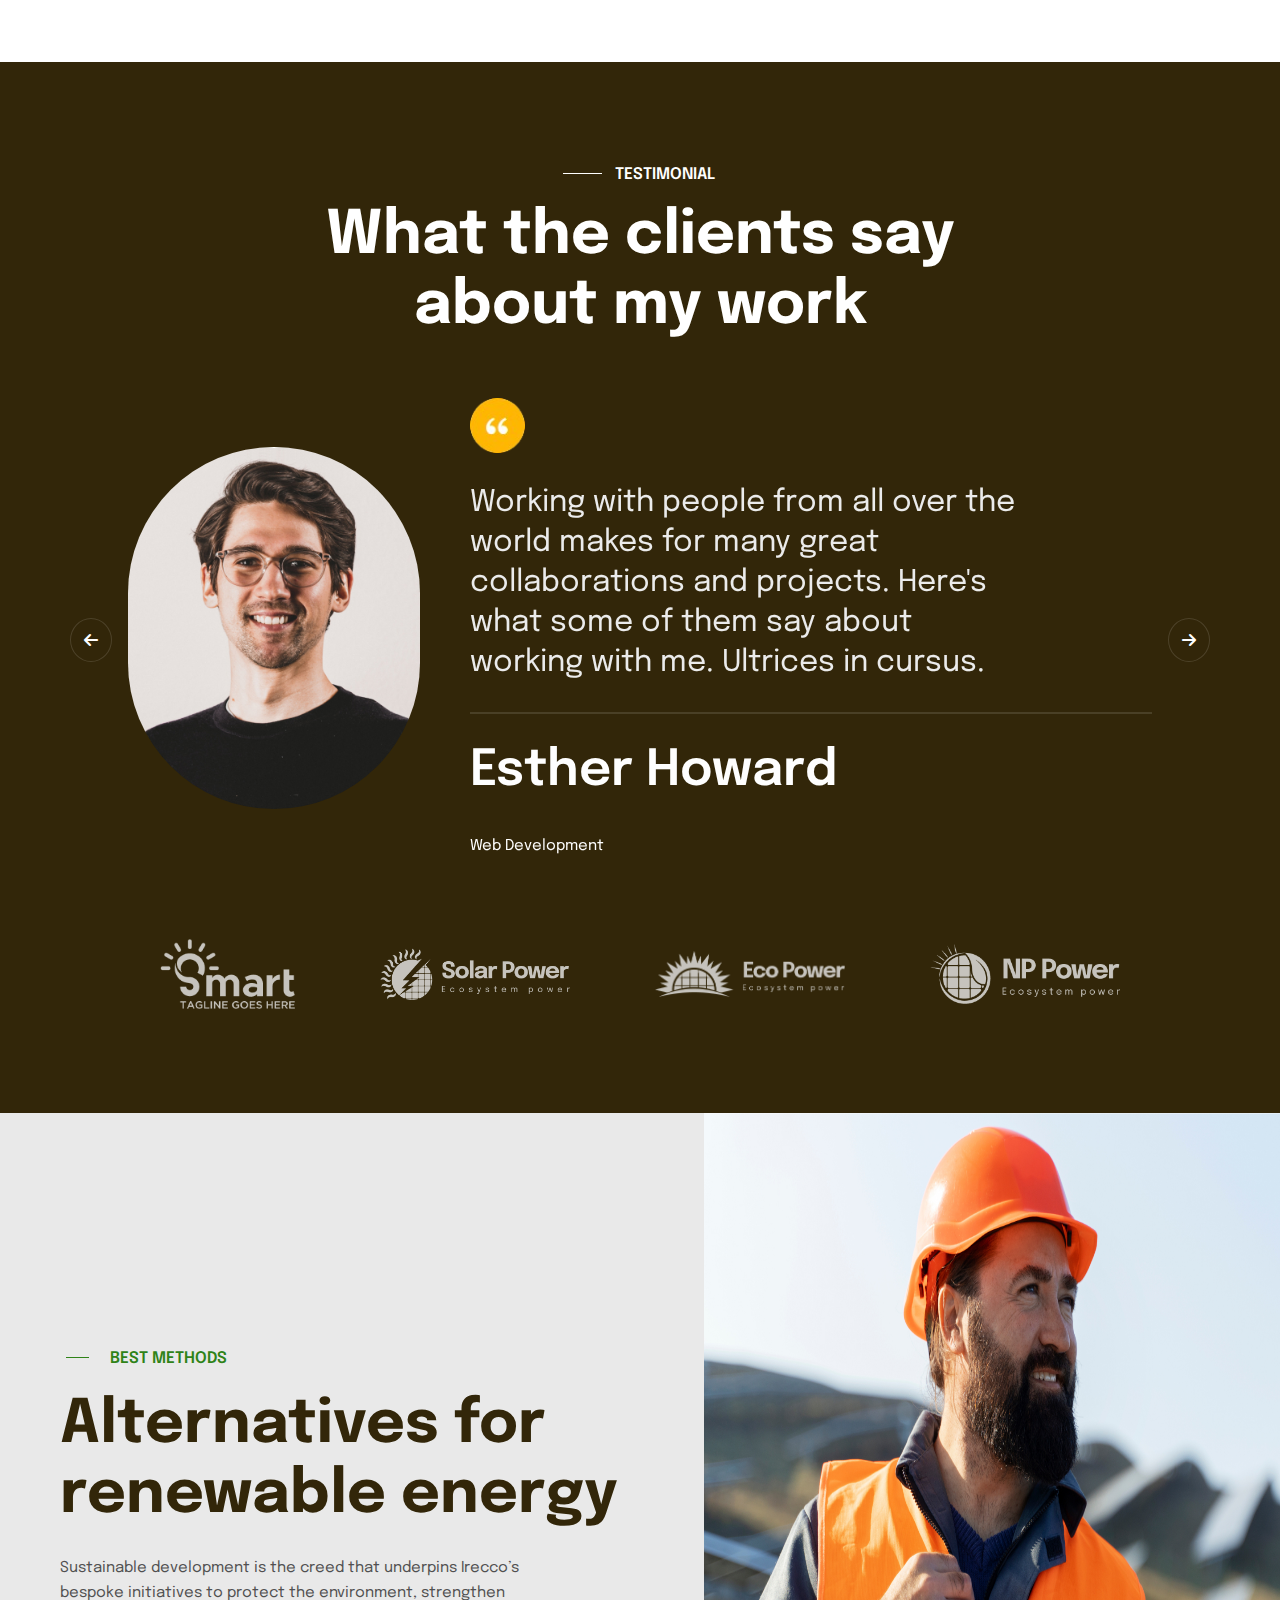
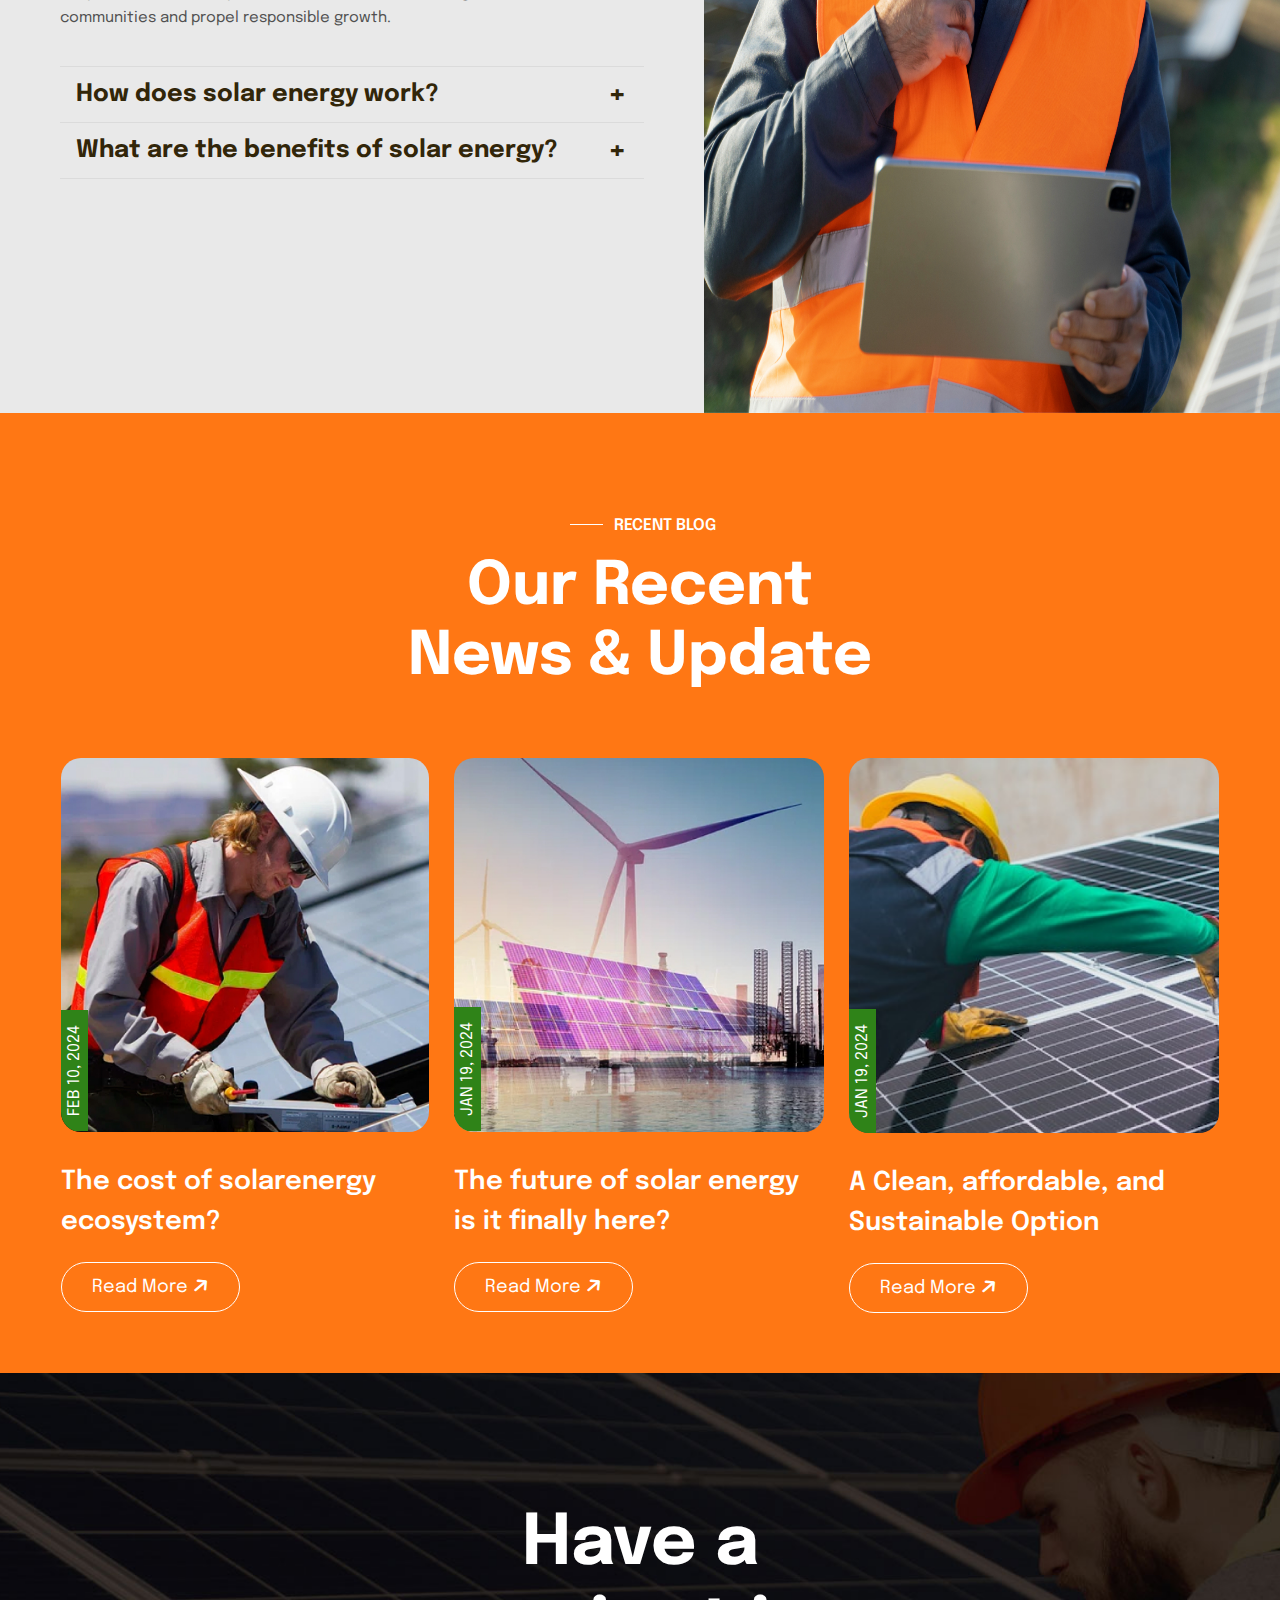
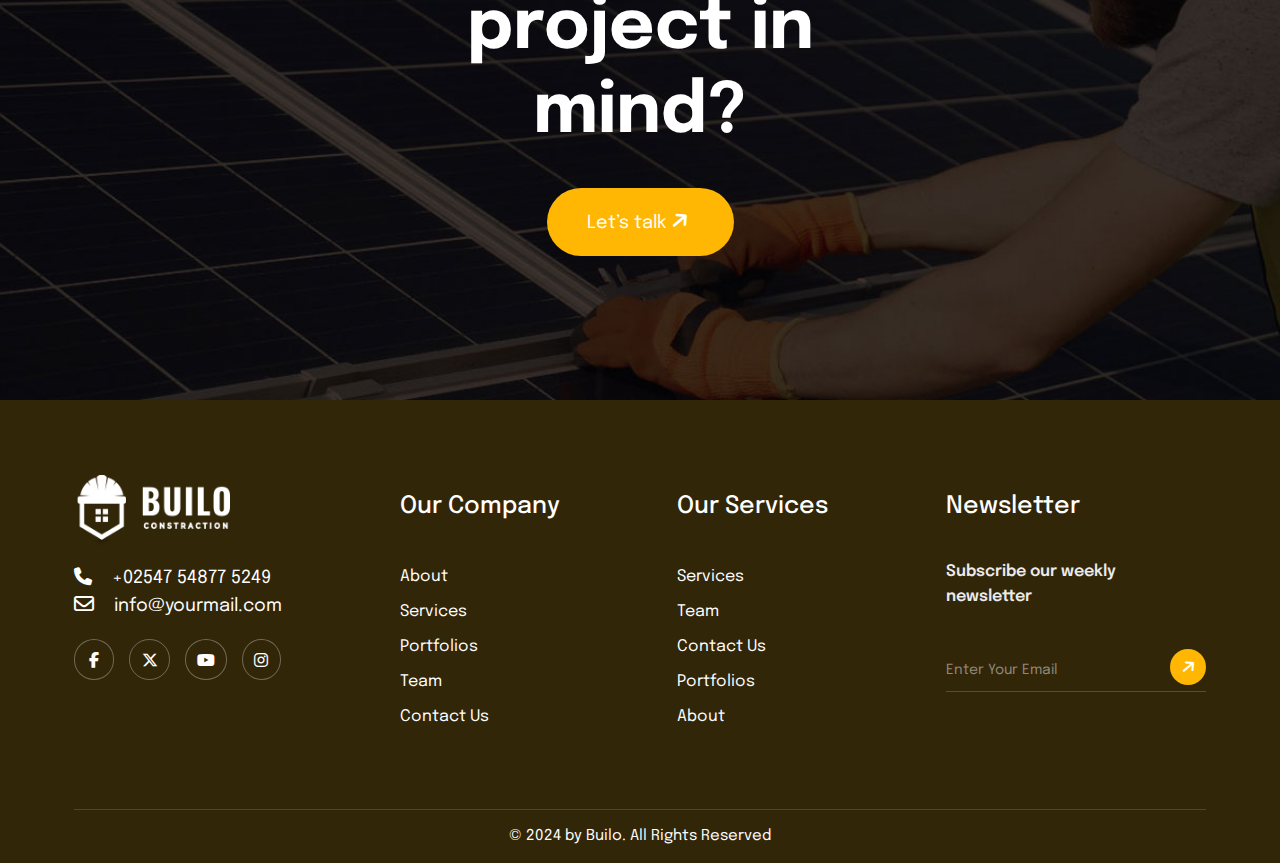
==== commit 2631b0f4: "updated" ====
--- a/index.html
+++ b/index.html
@@ -6,7 +6,7 @@
     <title>Document</title>
     <link rel="preconnect" href="https://fonts.googleapis.com">
     <link rel="preconnect" href="https://fonts.gstatic.com" crossorigin>
-    <link href="https://fonts.googleapis.com/css2?family=Epilogue:ital,wght@0,100..900;1,100..900&display=swap" rel="stylesheet">
+    <link href="https://fonts.googleapis.com/css2?family=Epilogue:ital,wght@0,100..900;1,100..900&display=iperap" rel="stylesheet">
     <link rel="stylesheet" href="https://cdnjs.cloudflare.com/ajax/libs/font-awesome/6.5.2/css/all.min.css">
     <link rel="stylesheet" href="https://cdn.jsdelivr.net/npm/swiper@11/swiper-bundle.min.css" />
     <link rel="stylesheet" href="style.css">
@@ -1005,8 +1005,12 @@
             
         </div>
         <div class="arrow">
-            <div class="swiper-button-next"></div>
-            <div class="swiper-button-prev"></div>
+            <div class="swiper-button-next">
+                <i class="fa-solid fa-arrow-right"></i>
+            </div>
+            <div class="swiper-button-prev">
+                <i class="fa-solid fa-arrow-left"></i>
+            </div>
         </div>
         <div class="category">
             <ul class="category_list">
--- a/style.css
+++ b/style.css
@@ -19,6 +19,9 @@
 	padding: 35px 0 33px;
 	border-bottom-right-radius: 40px;
 	border-bottom-left-radius: 40px;
+}
+.fa-solid.fa-angle-down{
+    font-size: 14px;
 }
 .buio {
 	padding-top: 15px;
@@ -1282,7 +1285,7 @@
     
 }
 .swiper-button-prev{
-	border: 1px solid white;
+	border: 1px solid #4d4229;
 	border-radius: 50%;
 	padding: 10px 20px;
 	color: white;
@@ -1300,7 +1303,7 @@
     border-color: transparent;
 }
 .swiper-button-next{
-	border: 1px solid white;
+	border: 1px solid #4d4229;
 	border-radius: 50%;
 	padding: 10px 20px;
 	color: white;
@@ -1308,6 +1311,13 @@
     position: absolute;
     top: 55%;
     right: 15%;
+}
+.swiper-button-prev::after, .swiper-rtl .swiper-button-next::after {
+	content: '';
+}
+
+.swiper-button-next::after, .swiper-rtl .swiper-button-prev::after {
+	content: '';
 }
 .pagination{
     width: 50%;
@@ -2685,7 +2695,7 @@
         width: 50%;
     }
     .bannerback {
-        padding: 115px 20px;
+        padding: 115px 20px 75px;
         margin-top: -93px;
     }
     .nav_header {
@@ -2697,10 +2707,10 @@
         padding: 0 20px;
     }
     .what::before {
-        left: 100px;
+        left: 80px;
     }
     .about::before {
-        left: 80px;
+        left: 55px;
     }
     /* .solar_para::before {
         width: 10%;
@@ -2713,7 +2723,6 @@
         padding-left: 0px;
         padding-top: 40px;
         flex-wrap: wrap;
-        flex-direction: column-reverse;
     }
     .power {
         width: 100%;
@@ -2722,7 +2731,7 @@
         width: 100%;
     }
     .title_solar {
-        font-size: 40px;
+        font-size: 35px;
         color: white;
         line-height: 50px;
         font-weight: 800;
@@ -2818,8 +2827,8 @@
         padding: 40px 0;
     }
     .projects::before {
-        width: 5%;
-        left: 34%;
+        width: 35px;
+        left: 105px ;
     }
     .latest {
         font-size: 40px;
@@ -2867,10 +2876,10 @@
         padding: 0;
     }
     .plan::before {
-        top: 43%;
-        width: 5%;
-        left: 35%;
-    }
+        width: 35px;
+        left: 105px ;
+    }
+   
     .clients_say {
         font-size: 40px;
         line-height: 50px;
@@ -2883,10 +2892,10 @@
         padding: 40px 20px;
     }
     .titlte_testimonial::before {
-        top: 46%;
-        width: 6%;
-        left: 34%;
-    }
+        width: 35px;
+        left: 105px ;
+    }
+    
     .testimonial .swiper {
         width: 100%;
         height: 100%;
